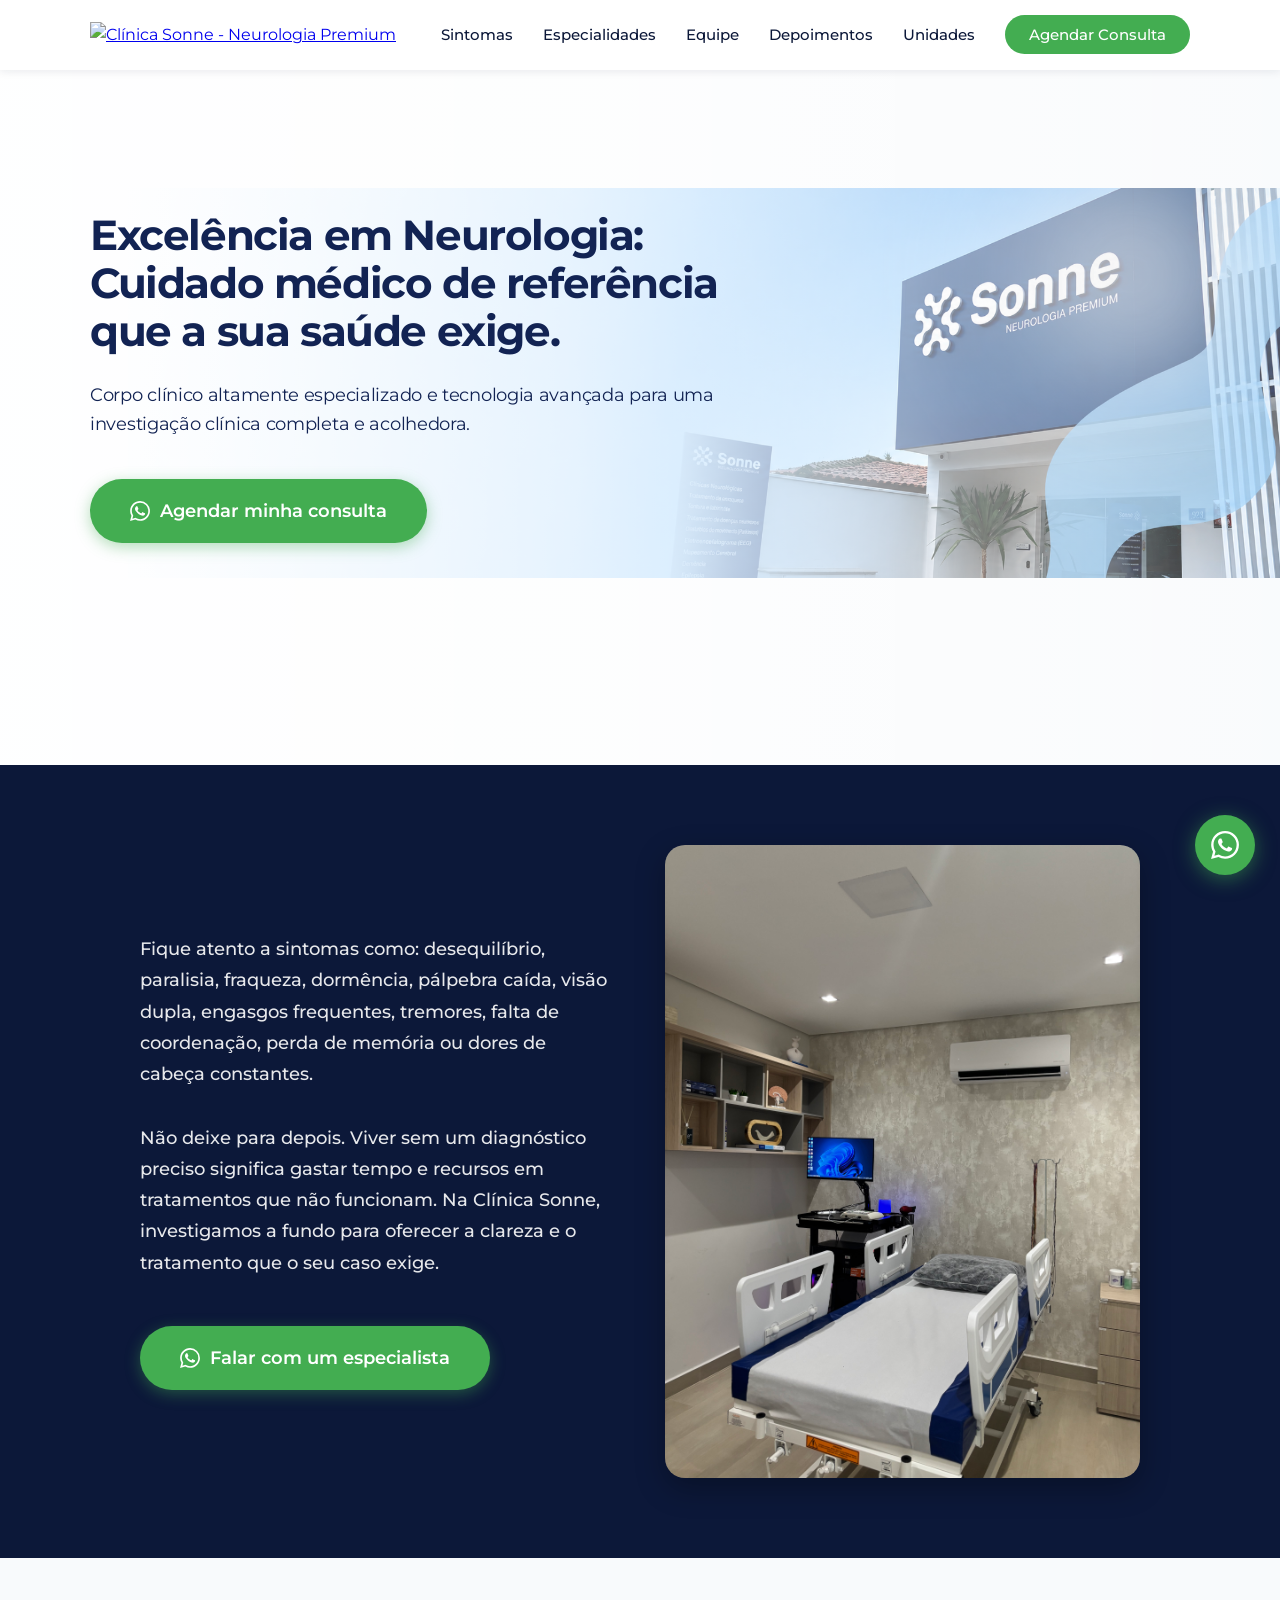
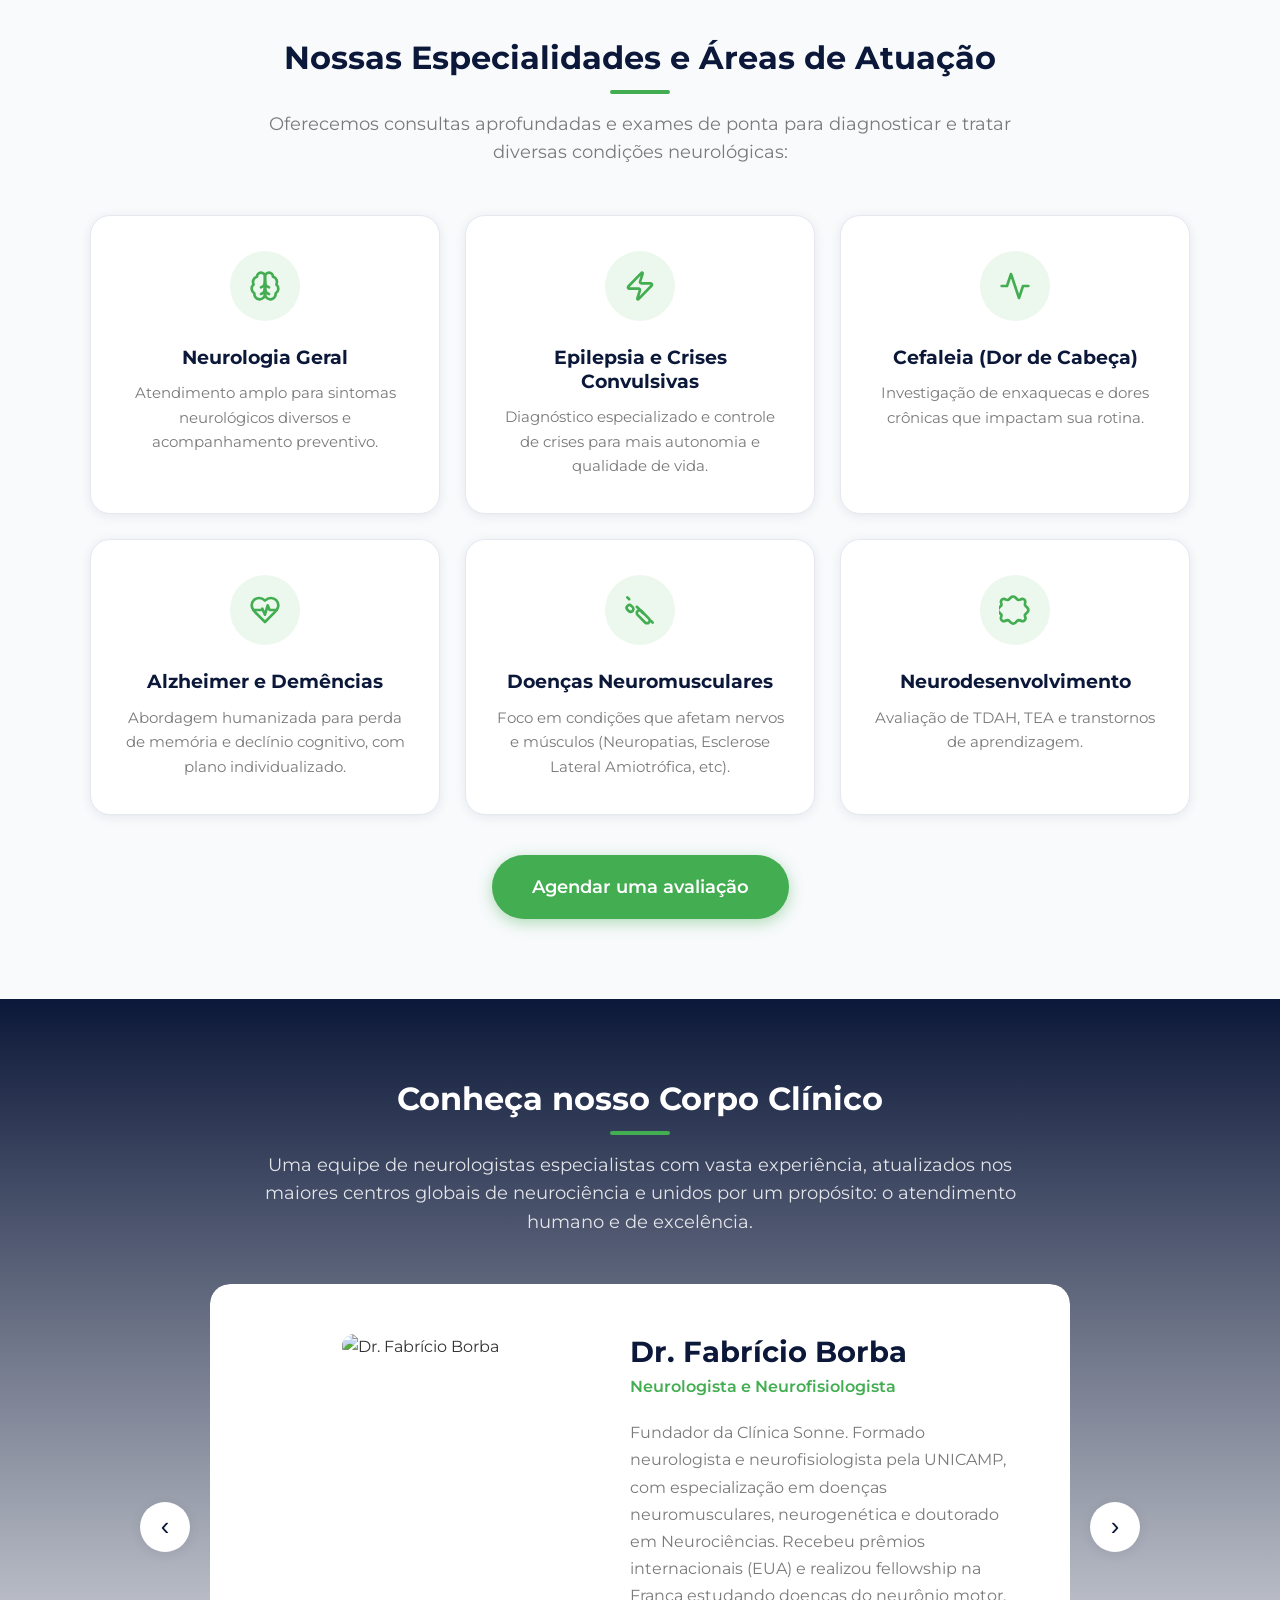
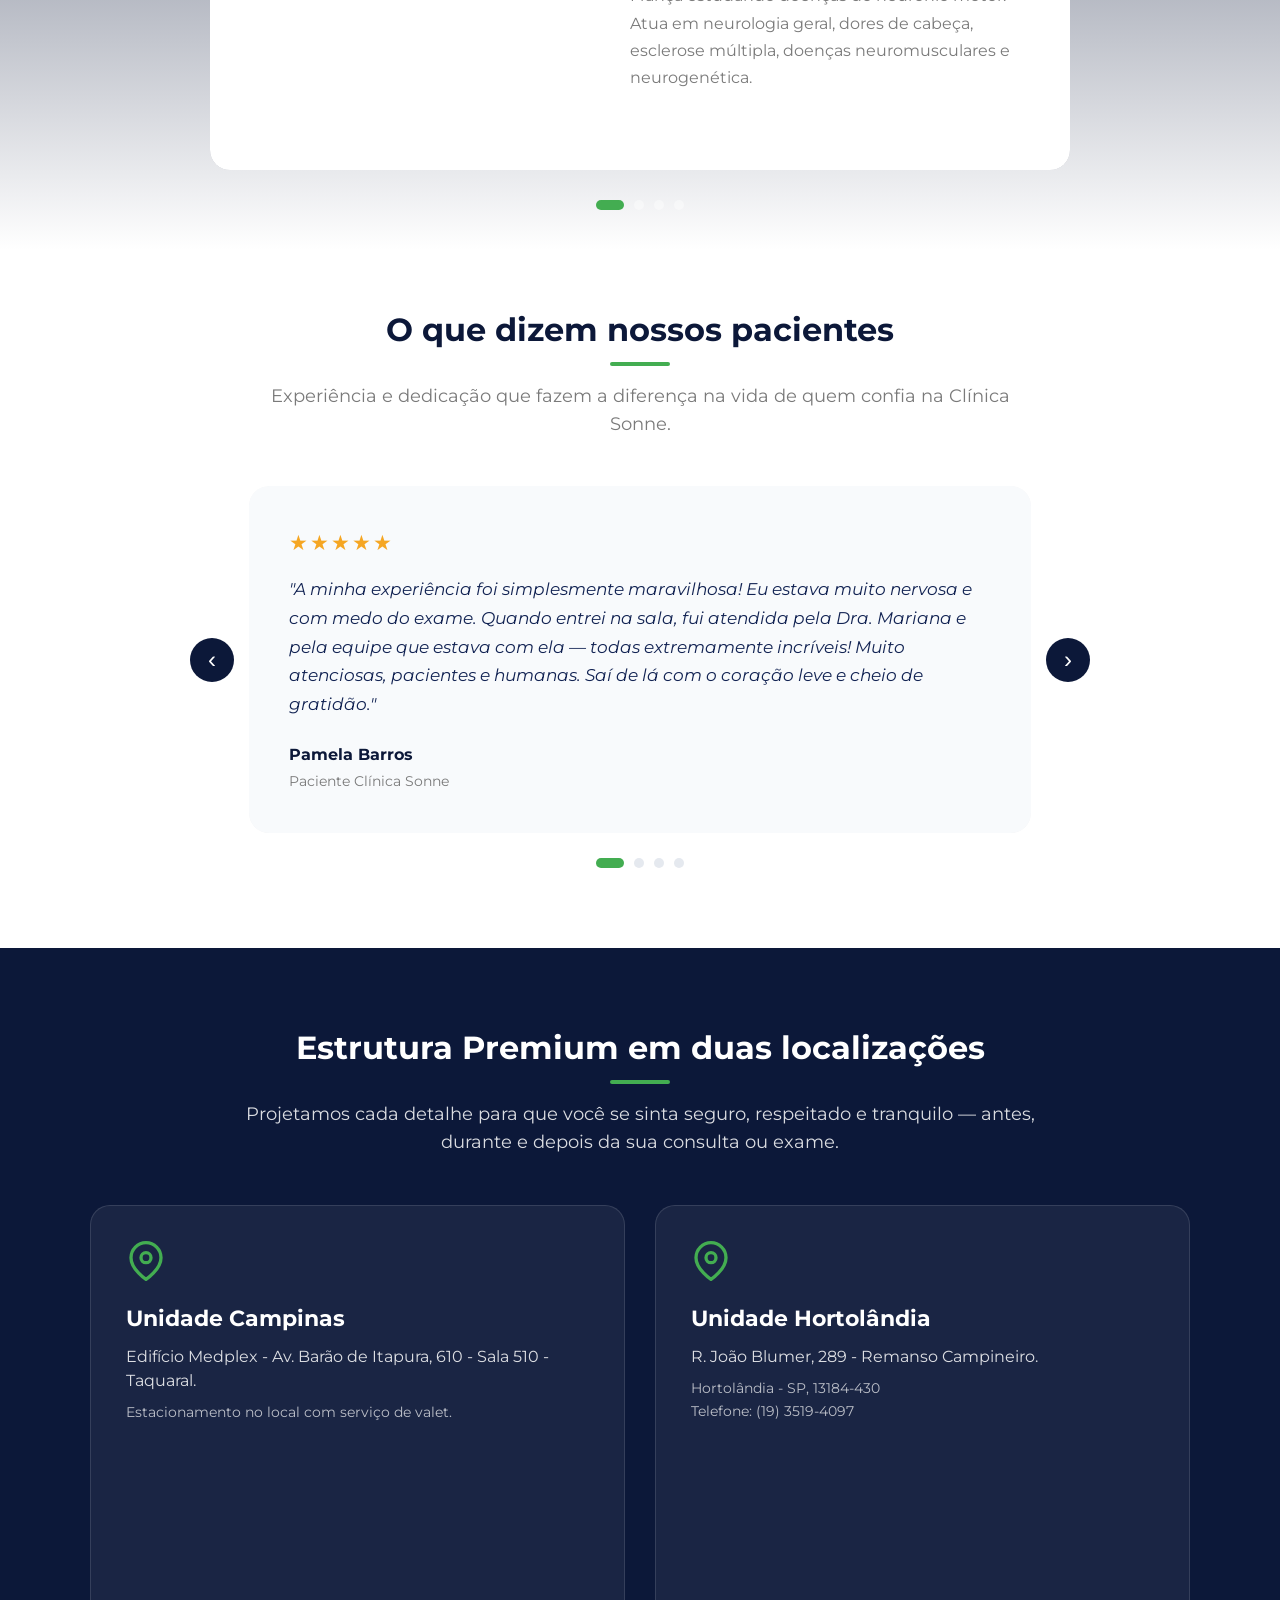
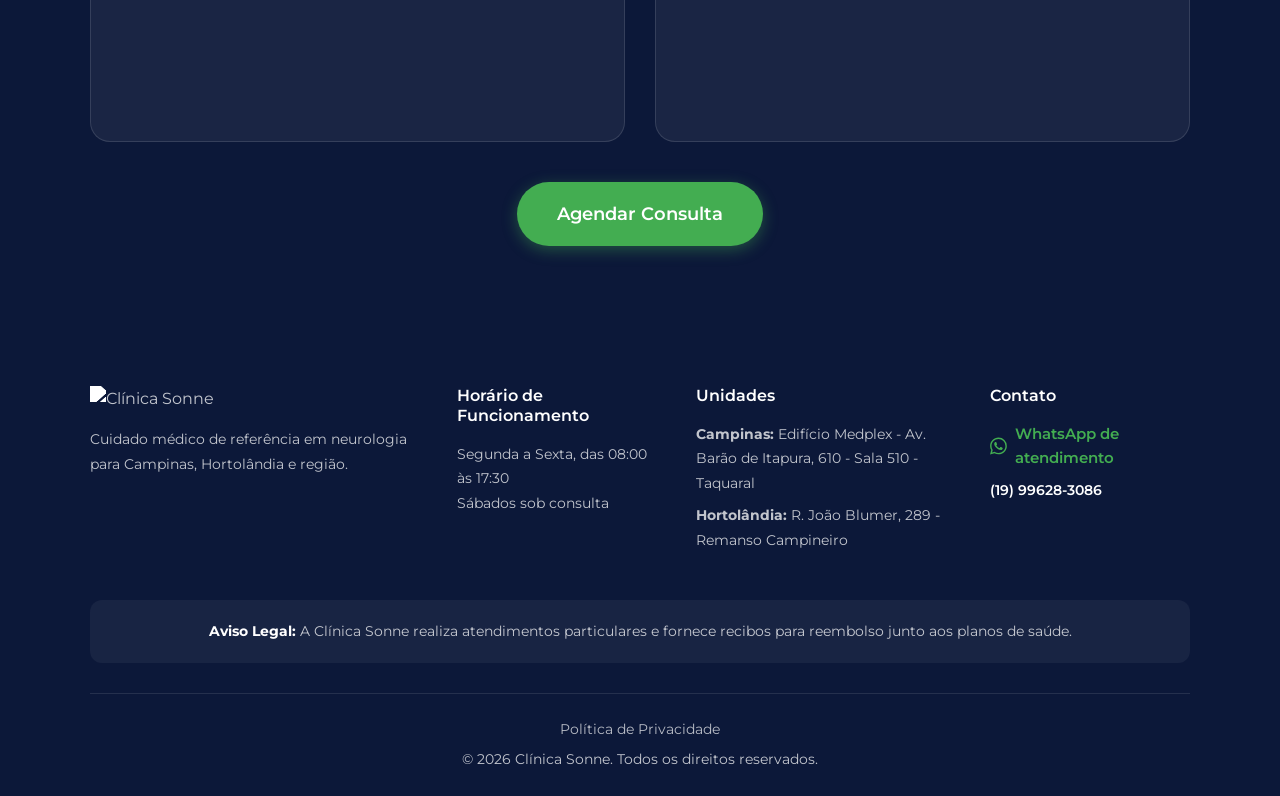
==== index.html @ ad72630e "Initial commit for Sonne Neurologia LP" ====
<!DOCTYPE html>
<html lang="pt-BR">
<head>
    <meta charset="UTF-8">
    <meta name="viewport" content="width=device-width, initial-scale=1.0">
    <title>Clínica Sonne - Neurologia Geral em Campinas e Hortolândia</title>
    <meta name="description" content="Clínica de Neurologia em Campinas e Hortolândia. Corpo clínico altamente especializado e tecnologia avançada para diagnóstico preciso e acolhedor.">
    <link rel="preconnect" href="https://fonts.googleapis.com">
    <link rel="preconnect" href="https://fonts.gstatic.com" crossorigin>
    <link href="https://fonts.googleapis.com/css2?family=Montserrat:wght@300;400;500;600;700;800&family=Roboto:wght@400;500;700&display=swap" rel="stylesheet">
    <link rel="stylesheet" href="styles.css">
</head>
<body>
    <header id="header">
        <div class="container header-container">
            <a href="#" class="logo">
                <img src="https://clinicasonne.com.br/wp-content/uploads/2024/04/affc961f-01-logo-principal-cor_10by03o0by03m000000028.png" alt="Clínica Sonne - Neurologia Premium">
            </a>
            <nav id="nav" aria-label="Navegação principal">
                <button id="btn-mobile" aria-label="Abrir menu" aria-expanded="false">
                    <span id="hamburger"></span>
                </button>
                <ul>
                    <li><a href="#sintomas">Sintomas</a></li>
                    <li><a href="#especialidades">Especialidades</a></li>
                    <li><a href="#equipe">Equipe</a></li>
                    <li><a href="#depoimentos">Depoimentos</a></li>
                    <li><a href="#unidades">Unidades</a></li>
                    <li><a href="https://wa.me/5519996283086?text=%5B%23GA%5D+Gostaria+de+agendar+uma+consulta" class="nav-cta" target="_blank">Agendar Consulta</a></li>
                </ul>
            </nav>
        </div>
    </header>

    <main>
        <!-- Hero Section -->
        <section id="hero" class="hero">
            <div class="hero-bg" style="background-image: url('Hero2.png');"></div>
            <div class="hero-overlay"></div>
            <div class="container hero-container">
                <div class="hero-content">
                    <h1>Excelência em Neurologia:<br>Cuidado médico de referência que a sua saúde exige.</h1>
                    <h2>Corpo clínico altamente especializado e tecnologia avançada para uma investigação clínica completa e acolhedora.</h2>
                    <a href="https://wa.me/5519996283086?text=%5B%23GA%5D+Gostaria+de+agendar+uma+consulta" class="btn btn-primary btn-lg" id="primeirobotao" target="_blank">
                        <svg xmlns="http://www.w3.org/2000/svg" width="20" height="20" viewBox="0 0 24 24" fill="currentColor"><path d="M17.472 14.382c-.297-.149-1.758-.867-2.03-.967-.273-.099-.471-.148-.67.15-.197.297-.767.966-.94 1.164-.173.199-.347.223-.644.075-.297-.15-1.255-.463-2.39-1.475-.883-.788-1.48-1.761-1.653-2.059-.173-.297-.018-.458.13-.606.134-.133.298-.347.446-.52.149-.174.198-.298.298-.497.099-.198.05-.371-.025-.52-.075-.149-.669-1.612-.916-2.207-.242-.579-.487-.5-.669-.51-.173-.008-.371-.01-.57-.01-.198 0-.52.074-.792.372-.272.297-1.04 1.016-1.04 2.479 0 1.462 1.065 2.875 1.213 3.074.149.198 2.096 3.2 5.077 4.487.709.306 1.262.489 1.694.625.712.227 1.36.195 1.871.118.571-.085 1.758-.719 2.006-1.413.248-.694.248-1.289.173-1.413-.074-.124-.272-.198-.57-.347m-5.421 7.403h-.004a9.87 9.87 0 01-5.031-1.378l-.361-.214-3.741.982.998-3.648-.235-.374a9.86 9.86 0 01-1.51-5.26c.001-5.45 4.436-9.884 9.888-9.884 2.64 0 5.122 1.03 6.988 2.898a9.825 9.825 0 012.893 6.994c-.003 5.45-4.437 9.884-9.885 9.884m8.413-18.297A11.815 11.815 0 0012.05 0C5.495 0 .16 5.335.157 11.892c0 2.096.547 4.142 1.588 5.945L.057 24l6.305-1.654a11.882 11.882 0 005.683 1.448h.005c6.554 0 11.89-5.335 11.893-11.893a11.821 11.821 0 00-3.48-8.413z"/></svg>
                        Agendar minha consulta
                    </a>
                </div>
            </div>
        </section>

        <!-- Dor do Paciente -->
        <section id="sintomas" class="section-dark section-sintomas">
            <div class="container">
                <div class="sintomas-wrapper">
                    <div class="sintomas-text-content">
                        <p class="sintomas-alert">Fique atento a sintomas como: desequilíbrio, paralisia, fraqueza, dormência, pálpebra caída, visão dupla, engasgos frequentes, tremores, falta de coordenação, perda de memória ou dores de cabeça constantes.</p>
                        <p class="sintomas-alert">Não deixe para depois. Viver sem um diagnóstico preciso significa gastar tempo e recursos em tratamentos que não funcionam. Na Clínica Sonne, investigamos a fundo para oferecer a clareza e o tratamento que o seu caso exige.</p>
                        <div class="sintomas-cta">
                            <a href="https://wa.me/5519996283086?text=%5B%23GA%5D+Gostaria+de+agendar+uma+consulta" class="btn btn-primary btn-lg" target="_blank">
                                <svg xmlns="http://www.w3.org/2000/svg" width="20" height="20" viewBox="0 0 24 24" fill="currentColor"><path d="M17.472 14.382c-.297-.149-1.758-.867-2.03-.967-.273-.099-.471-.148-.67.15-.197.297-.767.966-.94 1.164-.173.199-.347.223-.644.075-.297-.15-1.255-.463-2.39-1.475-.883-.788-1.48-1.761-1.653-2.059-.173-.297-.018-.458.13-.606.134-.133.298-.347.446-.52.149-.174.198-.298.298-.497.099-.198.05-.371-.025-.52-.075-.149-.669-1.612-.916-2.207-.242-.579-.487-.5-.669-.51-.173-.008-.371-.01-.57-.01-.198 0-.52.074-.792.372-.272.297-1.04 1.016-1.04 2.479 0 1.462 1.065 2.875 1.213 3.074.149.198 2.096 3.2 5.077 4.487.709.306 1.262.489 1.694.625.712.227 1.36.195 1.871.118.571-.085 1.758-.719 2.006-1.413.248-.694.248-1.289.173-1.413-.074-.124-.272-.198-.57-.347m-5.421 7.403h-.004a9.87 9.87 0 01-5.031-1.378l-.361-.214-3.741.982.998-3.648-.235-.374a9.86 9.86 0 01-1.51-5.26c.001-5.45 4.436-9.884 9.888-9.884 2.64 0 5.122 1.03 6.988 2.898a9.825 9.825 0 012.893 6.994c-.003 5.45-4.437 9.884-9.885 9.884m8.413-18.297A11.815 11.815 0 0012.05 0C5.495 0 .16 5.335.157 11.892c0 2.096.547 4.142 1.588 5.945L.057 24l6.305-1.654a11.882 11.882 0 005.683 1.448h.005c6.554 0 11.89-5.335 11.893-11.893a11.821 11.821 0 00-3.48-8.413z"/></svg>
                                Falar com um especialista
                            </a>
                        </div>
                    </div>
                    <div class="sintomas-image">
                        <img src="image00001.jpeg" alt="Médico Neurologista analisando exames do paciente">
                    </div>
                </div>
            </div>
        </section>

        <!-- Especialidades -->
        <section id="especialidades" class="section-light section-especialidades">
            <div class="container">
                <div class="section-header">
                    <h2 class="section-title">Nossas Especialidades e Áreas de Atuação</h2>
                    <p class="section-subtitle">Oferecemos consultas aprofundadas e exames de ponta para diagnosticar e tratar diversas condições neurológicas:</p>
                </div>
                <div class="especialidades-grid">
                    <article class="especialidade-card">
                        <div class="especialidade-icon">
                            <svg xmlns="http://www.w3.org/2000/svg" viewBox="0 0 24 24" fill="none" stroke="currentColor" stroke-width="2" stroke-linecap="round" stroke-linejoin="round"><path d="M12 5a3 3 0 1 0-5.997.125 4 4 0 0 0-2.526 5.77 4 4 0 0 0 .556 6.588A4 4 0 1 0 12 18Z"/><path d="M12 5a3 3 0 1 1 5.997.125 4 4 0 0 1 2.526 5.77 4 4 0 0 1-.556 6.588A4 4 0 1 1 12 18Z"/><path d="M15 13a4.5 4.5 0 0 1-3-4.5A4.5 4.5 0 0 1 9 13"/><path d="M15 18a4.5 4.5 0 0 1-3-4.5A4.5 4.5 0 0 1 9 18"/></svg>
                        </div>
                        <h3>Neurologia Geral</h3>
                        <p>Atendimento amplo para sintomas neurológicos diversos e acompanhamento preventivo.</p>
                    </article>
                    <article class="especialidade-card">
                        <div class="especialidade-icon">
                            <svg xmlns="http://www.w3.org/2000/svg" viewBox="0 0 24 24" fill="none" stroke="currentColor" stroke-width="2" stroke-linecap="round" stroke-linejoin="round"><path d="M4 14a1 1 0 0 1-.78-1.63l9.9-10.2a.5.5 0 0 1 .86.46l-1.92 6.02A1 1 0 0 0 13 10h7a1 1 0 0 1 .78 1.63l-9.9 10.2a.5.5 0 0 1-.86-.46l1.92-6.02A1 1 0 0 0 11 14z"/></svg>
                        </div>
                        <h3>Epilepsia e Crises Convulsivas</h3>
                        <p>Diagnóstico especializado e controle de crises para mais autonomia e qualidade de vida.</p>
                    </article>
                    <article class="especialidade-card">
                        <div class="especialidade-icon">
                            <svg xmlns="http://www.w3.org/2000/svg" viewBox="0 0 24 24" fill="none" stroke="currentColor" stroke-width="2" stroke-linecap="round" stroke-linejoin="round"><path d="M22 12h-4l-3 9L9 3l-3 9H2"/></svg>
                        </div>
                        <h3>Cefaleia (Dor de Cabeça)</h3>
                        <p>Investigação de enxaquecas e dores crônicas que impactam sua rotina.</p>
                    </article>
                    <article class="especialidade-card">
                        <div class="especialidade-icon">
                            <svg xmlns="http://www.w3.org/2000/svg" viewBox="0 0 24 24" fill="none" stroke="currentColor" stroke-width="2" stroke-linecap="round" stroke-linejoin="round"><path d="M19 14c1.49-1.46 3-3.21 3-5.5A5.5 5.5 0 0 0 16.5 3c-1.76 0-3 .5-4.5 2-1.5-1.5-2.74-2-4.5-2A5.5 5.5 0 0 0 2 8.5c0 2.3 1.5 4.05 3 5.5l7 7Z"/><path d="M3.22 12H9.5l.5-1 2 4.5 2-7 1.5 3.5h5.27"/></svg>
                        </div>
                        <h3>Alzheimer e Demências</h3>
                        <p>Abordagem humanizada para perda de memória e declínio cognitivo, com plano individualizado.</p>
                    </article>
                    <article class="especialidade-card">
                        <div class="especialidade-icon">
                            <svg xmlns="http://www.w3.org/2000/svg" viewBox="0 0 24 24" fill="none" stroke="currentColor" stroke-width="2" stroke-linecap="round" stroke-linejoin="round"><path d="M14.4 14.4 9.6 9.6"/><path d="M18.65 21.35a2 2 0 0 1-2.83 0l-5.66-5.66a2 2 0 0 1 0-2.83l.06-.06a2 2 0 0 1 2.83 0l5.66 5.66a2 2 0 0 1 0 2.83Z"/><path d="m21.5 21.5-1.4-1.4"/><path d="M3.9 3.9 2.5 2.5"/><path d="M6.404 12.768a2 2 0 0 1-2.829 0L2.61 11.803a2 2 0 0 1 0-2.828l.06-.06a2 2 0 0 1 2.828 0l.965.965a2 2 0 0 1 0 2.829Z"/></svg>
                        </div>
                        <h3>Doenças Neuromusculares</h3>
                        <p>Foco em condições que afetam nervos e músculos (Neuropatias, Esclerose Lateral Amiotrófica, etc).</p>
                    </article>
                    <article class="especialidade-card">
                        <div class="especialidade-icon">
                            <svg xmlns="http://www.w3.org/2000/svg" viewBox="0 0 24 24" fill="none" stroke="currentColor" stroke-width="2" stroke-linecap="round" stroke-linejoin="round"><path d="M19.439 7.85c-.049.322.059.648.289.878l1.568 1.568c.47.47.706 1.087.706 1.704s-.235 1.233-.706 1.704l-1.611 1.611a.98.98 0 0 0-.253.902l.361 1.533c.204.865-.148 1.775-.85 2.23-.746.53-1.774.53-2.52 0l-1.533-.361a.98.98 0 0 0-.902.253l-1.611 1.611c-.94.94-2.468.94-3.408 0L7.301 19.88a.98.98 0 0 0-.902-.253l-1.533.361c-.746.53-1.774.53-2.52 0-.702-.455-1.054-1.365-.85-2.23l.361-1.533a.98.98 0 0 0-.253-.902L.03 13.712c-.94-.94-.94-2.468 0-3.408l1.568-1.568c.23-.23.338-.556.289-.878l-.361-1.533c-.204-.865.148-1.775.85-2.23.746-.53 1.774-.53 2.52 0l1.533.361c.322.049.648-.059.878-.289l1.568-1.568c.94-.94 2.468-.94 3.408 0l1.568 1.568c.23.23.556.338.878.289l1.533-.361c.746-.53 1.774-.53 2.52 0 .702.455 1.054 1.365.85 2.23z"/></svg>
                        </div>
                        <h3>Neurodesenvolvimento</h3>
                        <p>Avaliação de TDAH, TEA e transtornos de aprendizagem.</p>
                    </article>
                </div>
                <div class="center-cta">
                    <a href="https://wa.me/5519996283086?text=%5B%23GA%5D+Gostaria+de+agendar+uma+consulta" class="btn btn-primary btn-lg" target="_blank">Agendar uma avaliação</a>
                </div>
            </div>
        </section>

        <!-- Equipe Clínica -->
        <section id="equipe" class="section-equipe">
            <div class="container">
                <div class="section-header">
                    <h2 class="section-title">Conheça nosso Corpo Clínico</h2>
                    <p class="section-subtitle">Uma equipe de neurologistas especialistas com vasta experiência, atualizados nos maiores centros globais de neurociência e unidos por um propósito: o atendimento humano e de excelência.</p>
                </div>
                <div class="equipe-carousel">
                    <button class="equipe-btn equipe-prev" aria-label="Especialista anterior">‹</button>
                    <div class="equipe-viewport">
                        <div class="equipe-track">
                            <div class="equipe-card">
                                <div class="equipe-avatar">
                                    <img src="https://clinicasonne.com.br/wp-content/uploads/2024/04/a74e05eb-pers_10000000e40jc000000028.png" alt="Dr. Fabrício Borba">
                                </div>
                                <div class="equipe-card-info">
                                    <h3>Dr. Fabrício Borba</h3>
                                    <p class="equipe-role">Neurologista e Neurofisiologista</p>
                                    <p class="equipe-bio">Fundador da Clínica Sonne. Formado neurologista e neurofisiologista pela UNICAMP, com especialização em doenças neuromusculares, neurogenética e doutorado em Neurociências. Recebeu prêmios internacionais (EUA) e realizou fellowship na França estudando doenças do neurônio motor. Atua em neurologia geral, dores de cabeça, esclerose múltipla, doenças neuromusculares e neurogenética.</p>
                                </div>
                            </div>
                            <div class="equipe-card">
                                <div class="equipe-avatar equipe-avatar-iniciais">
                                    <span>DR</span>
                                </div>
                                <div class="equipe-card-info">
                                    <h3>Dr. Ricardo</h3>
                                    <p class="equipe-role">Neurologista</p>
                                    <p class="equipe-bio">Médico e neurologista pela UNICAMP, onde realizou subespecialização em neurofisiologia clínica, eletroencefalograma e epilepsia. Atua na Clínica Sonne em neurologia geral, epilepsia, convulsões e eletroencefalograma.</p>
                                </div>
                            </div>
                            <div class="equipe-card">
                                <div class="equipe-avatar equipe-avatar-iniciais">
                                    <span>DI</span>
                                </div>
                                <div class="equipe-card-info">
                                    <h3>Dra. Isabelle</h3>
                                    <p class="equipe-role">Neurologista Infantil</p>
                                    <p class="equipe-bio">Médica e neurologista pela UNICAMP, onde realizou subespecialização em neurologia infantil. Atua na Clínica Sonne em neurologia infantil, incluindo distúrbios do desenvolvimento, transtorno do espectro autista, TDAH, epilepsia dentre outros.</p>
                                </div>
                            </div>
                            <div class="equipe-card">
                                <div class="equipe-avatar equipe-avatar-iniciais">
                                    <span>DM</span>
                                </div>
                                <div class="equipe-card-info">
                                    <h3>Dra. Mariana</h3>
                                    <p class="equipe-role">Neurologista</p>
                                    <p class="equipe-bio">Médica neurologista pela PUC, com especializações na USP e UNIFESP na área de neurologia cognitiva e transtornos do movimento. Atua em neurologia, Alzheimer, demências, TDAH dentre outros.</p>
                                </div>
                            </div>
                        </div>
                    </div>
                    <button class="equipe-btn equipe-next" aria-label="Próximo especialista">›</button>
                </div>
                <div class="equipe-dots"></div>
            </div>
        </section>

        <!-- Depoimentos -->
        <section id="depoimentos" class="section-depoimentos">
            <div class="container">
                <div class="section-header">
                    <h2 class="section-title">O que dizem nossos pacientes</h2>
                    <p class="section-subtitle">Experiência e dedicação que fazem a diferença na vida de quem confia na Clínica Sonne.</p>
                </div>
                <div class="depoimentos-carousel">
                    <button class="carousel-btn carousel-prev" aria-label="Depoimento anterior">‹</button>
                    <div class="carousel-viewport">
                        <div class="carousel-track">
                            <div class="depoimento-card">
                                <div class="depoimento-stars">★★★★★</div>
                                <p class="depoimento-texto">"A minha experiência foi simplesmente maravilhosa! Eu estava muito nervosa e com medo do exame. Quando entrei na sala, fui atendida pela Dra. Mariana e pela equipe que estava com ela — todas extremamente incríveis! Muito atenciosas, pacientes e humanas. Saí de lá com o coração leve e cheio de gratidão."</p>
                                <div class="depoimento-autor">
                                    <div>
                                        <strong>Pamela Barros</strong>
                                        <span>Paciente Clínica Sonne</span>
                                    </div>
                                </div>
                            </div>
                            <div class="depoimento-card">
                                <div class="depoimento-stars">★★★★★</div>
                                <p class="depoimento-texto">"O atendimento é impecável, inclusive no estacionamento! Mas não posso deixar de mencionar o profissionalismo do Dr. Fabrício, que durante toda realização do exame, foi me explicando detalhadamente tudo o que estava fazendo. Fui preparada para sentir dor, e, no entanto, não senti absolutamente nada! Super recomendo."</p>
                                <div class="depoimento-autor">
                                    <div>
                                        <strong>Camila Custódio</strong>
                                        <span>Paciente Clínica Sonne</span>
                                    </div>
                                </div>
                            </div>
                            <div class="depoimento-card">
                                <div class="depoimento-stars">★★★★★</div>
                                <p class="depoimento-texto">"Bem atenciosos, humanizado e o atendimento para agendamento diferenciado. Detalhe: Quem atende é pessoa física e não robô 🤖 - Isso faz toda a diferença!!"</p>
                                <div class="depoimento-autor">
                                    <div>
                                        <strong>Dê Suassuna</strong>
                                        <span>Paciente Clínica Sonne</span>
                                    </div>
                                </div>
                            </div>
                            <div class="depoimento-card">
                                <div class="depoimento-stars">★★★★★</div>
                                <p class="depoimento-texto">"A Clínica fica bem localizada, é rápido e de fácil acesso. Sobre a consulta, a Dra. Aline foi bastante atenciosa, soube didaticamente elucidar as possíveis causas da neuropatia. Obrigado pelo atendimento e serviço prestado."</p>
                                <div class="depoimento-autor">
                                    <div>
                                        <strong>Leonardo Mendonça</strong>
                                        <span>Paciente Clínica Sonne</span>
                                    </div>
                                </div>
                            </div>
                        </div>
                    </div>
                    <button class="carousel-btn carousel-next" aria-label="Próximo depoimento">›</button>
                </div>
                <div class="carousel-dots"></div>
            </div>
        </section>

        <!-- Infraestrutura e Unidades -->
        <section id="unidades" class="section-unidades">
            <div class="container">
                <div class="section-header light">
                    <h2 class="section-title">Estrutura Premium em duas localizações</h2>
                    <p class="section-subtitle">Projetamos cada detalhe para que você se sinta seguro, respeitado e tranquilo — antes, durante e depois da sua consulta ou exame.</p>
                </div>
                <div class="unidades-grid">
                    <div class="unidade-card">
                        <div class="unidade-icon">
                            <svg xmlns="http://www.w3.org/2000/svg" width="40" height="40" viewBox="0 0 24 24" fill="none" stroke="currentColor" stroke-width="2" stroke-linecap="round" stroke-linejoin="round"><path d="M21 10c0 7-9 13-9 13s-9-6-9-13a9 9 0 0 1 18 0z"></path><circle cx="12" cy="10" r="3"></circle></svg>
                        </div>
                        <h3>Unidade Campinas</h3>
                        <p class="unidade-endereco">Edifício Medplex - Av. Barão de Itapura, 610 - Sala 510 - Taquaral.</p>
                        <p class="unidade-info">Estacionamento no local com serviço de valet.</p>
                        <iframe src="https://maps.google.com/maps?q=Edif%C3%ADcio%20Medplex%20-%20Av.%20Bar%C3%A3o%20de%20Itapura%2C%20610%20-%20Sala%20510%20-%20Taquaral%2C%20Campinas%20-%20SP%2C%2013020-430&t=m&z=15&output=embed&iwloc=near" width="100%" height="250" style="border:0;border-radius:12px;" allowfullscreen="" loading="lazy" referrerpolicy="no-referrer-when-downgrade" title="Mapa da unidade Campinas"></iframe>
                    </div>
                    <div class="unidade-card">
                        <div class="unidade-icon">
                            <svg xmlns="http://www.w3.org/2000/svg" width="40" height="40" viewBox="0 0 24 24" fill="none" stroke="currentColor" stroke-width="2" stroke-linecap="round" stroke-linejoin="round"><path d="M21 10c0 7-9 13-9 13s-9-6-9-13a9 9 0 0 1 18 0z"></path><circle cx="12" cy="10" r="3"></circle></svg>
                        </div>
                        <h3>Unidade Hortolândia</h3>
                        <p class="unidade-endereco">R. João Blumer, 289 - Remanso Campineiro.</p>
                        <p class="unidade-info">Hortolândia - SP, 13184-430<br>Telefone: (19) 3519-4097</p>
                        <iframe src="https://maps.google.com/maps?q=R.%20Jo%C3%A3o%20Blumer%2C%20289%20-%20Remanso%20Campineiro%2C%20Hortol%C3%A2ndia%20-%20SP%2C%2013184-430&t=m&z=15&output=embed&iwloc=near" width="100%" height="250" style="border:0;border-radius:12px;" allowfullscreen="" loading="lazy" referrerpolicy="no-referrer-when-downgrade" title="Mapa da unidade Hortolândia"></iframe>
                    </div>
                </div>
                <div class="center-cta">
                    <a href="https://wa.me/5519996283086?text=%5B%23GA%5D+Gostaria+de+agendar+uma+consulta" class="btn btn-primary btn-lg" target="_blank">Agendar Consulta</a>
                </div>
            </div>
        </section>
    </main>

    <!-- Footer -->
    <footer id="footer">
        <div class="container">
            <div class="footer-grid">
                <div class="footer-col footer-brand">
                    <img src="https://clinicasonne.com.br/wp-content/uploads/2024/04/02a5caca-logo-sonne.png" alt="Clínica Sonne" class="footer-logo">
                    <p>Cuidado médico de referência em neurologia para Campinas, Hortolândia e região.</p>
                </div>
                <div class="footer-col">
                    <h4>Horário de Funcionamento</h4>
                    <p>Segunda a Sexta, das 08:00 às 17:30<br>Sábados sob consulta</p>
                </div>
                <div class="footer-col">
                    <h4>Unidades</h4>
                    <p><strong>Campinas:</strong> Edifício Medplex - Av. Barão de Itapura, 610 - Sala 510 - Taquaral</p>
                    <p><strong>Hortolândia:</strong> R. João Blumer, 289 - Remanso Campineiro</p>
                </div>
                <div class="footer-col">
                    <h4>Contato</h4>
                    <a href="https://wa.me/5519996283086?text=%5B%23GA%5D+Gostaria+de+agendar+uma+consulta" class="footer-whatsapp" target="_blank">
                        <svg xmlns="http://www.w3.org/2000/svg" width="20" height="20" viewBox="0 0 24 24" fill="currentColor"><path d="M17.472 14.382c-.297-.149-1.758-.867-2.03-.967-.273-.099-.471-.148-.67.15-.197.297-.767.966-.94 1.164-.173.199-.347.223-.644.075-.297-.15-1.255-.463-2.39-1.475-.883-.788-1.48-1.761-1.653-2.059-.173-.297-.018-.458.13-.606.134-.133.298-.347.446-.52.149-.174.198-.298.298-.497.099-.198.05-.371-.025-.52-.075-.149-.669-1.612-.916-2.207-.242-.579-.487-.5-.669-.51-.173-.008-.371-.01-.57-.01-.198 0-.52.074-.792.372-.272.297-1.04 1.016-1.04 2.479 0 1.462 1.065 2.875 1.213 3.074.149.198 2.096 3.2 5.077 4.487.709.306 1.262.489 1.694.625.712.227 1.36.195 1.871.118.571-.085 1.758-.719 2.006-1.413.248-.694.248-1.289.173-1.413-.074-.124-.272-.198-.57-.347m-5.421 7.403h-.004a9.87 9.87 0 01-5.031-1.378l-.361-.214-3.741.982.998-3.648-.235-.374a9.86 9.86 0 01-1.51-5.26c.001-5.45 4.436-9.884 9.888-9.884 2.64 0 5.122 1.03 6.988 2.898a9.825 9.825 0 012.893 6.994c-.003 5.45-4.437 9.884-9.885 9.884m8.413-18.297A11.815 11.815 0 0012.05 0C5.495 0 .16 5.335.157 11.892c0 2.096.547 4.142 1.588 5.945L.057 24l6.305-1.654a11.882 11.882 0 005.683 1.448h.005c6.554 0 11.89-5.335 11.893-11.893a11.821 11.821 0 00-3.48-8.413z"/></svg>
                        WhatsApp de atendimento
                    </a>
                    <p class="footer-phone">(19) 99628-3086</p>
                </div>
            </div>
            <div class="footer-legal">
                <p><strong>Aviso Legal:</strong> A Clínica Sonne realiza atendimentos particulares e fornece recibos para reembolso junto aos planos de saúde.</p>
            </div>
            <div class="footer-bottom">
                <a href="#" class="footer-link">Política de Privacidade</a>
                <p>&copy; 2026 Clínica Sonne. Todos os direitos reservados.</p>
            </div>
        </div>
    </footer>

    <a href="https://wa.me/5519996283086?text=%5B%23GA%5D+Gostaria+de+agendar+uma+consulta" class="whatsapp-float" target="_blank" aria-label="WhatsApp">
        <svg xmlns="http://www.w3.org/2000/svg" width="28" height="28" viewBox="0 0 24 24" fill="currentColor"><path d="M17.472 14.382c-.297-.149-1.758-.867-2.03-.967-.273-.099-.471-.148-.67.15-.197.297-.767.966-.94 1.164-.173.199-.347.223-.644.075-.297-.15-1.255-.463-2.39-1.475-.883-.788-1.48-1.761-1.653-2.059-.173-.297-.018-.458.13-.606.134-.133.298-.347.446-.52.149-.174.198-.298.298-.497.099-.198.05-.371-.025-.52-.075-.149-.669-1.612-.916-2.207-.242-.579-.487-.5-.669-.51-.173-.008-.371-.01-.57-.01-.198 0-.52.074-.792.372-.272.297-1.04 1.016-1.04 2.479 0 1.462 1.065 2.875 1.213 3.074.149.198 2.096 3.2 5.077 4.487.709.306 1.262.489 1.694.625.712.227 1.36.195 1.871.118.571-.085 1.758-.719 2.006-1.413.248-.694.248-1.289.173-1.413-.074-.124-.272-.198-.57-.347m-5.421 7.403h-.004a9.87 9.87 0 01-5.031-1.378l-.361-.214-3.741.982.998-3.648-.235-.374a9.86 9.86 0 01-1.51-5.26c.001-5.45 4.436-9.884 9.888-9.884 2.64 0 5.122 1.03 6.988 2.898a9.825 9.825 0 012.893 6.994c-.003 5.45-4.437 9.884-9.885 9.884m8.413-18.297A11.815 11.815 0 0012.05 0C5.495 0 .16 5.335.157 11.892c0 2.096.547 4.142 1.588 5.945L.057 24l6.305-1.654a11.882 11.882 0 005.683 1.448h.005c6.554 0 11.89-5.335 11.893-11.893a11.821 11.821 0 00-3.48-8.413z"/></svg>
    </a>

    <script src="script.js"></script>
</body>
</html>
---- styles.css ----
/* ===== Reset & Base ===== */
*,
*::before,
*::after {
    margin: 0;
    padding: 0;
    box-sizing: border-box;
}

:root {
    --navy: #0C1839;
    --navy-light: #122353;
    --green: #43AD51;
    --green-dark: #359142;
    --white: #ffffff;
    --gray: #7A7A7A;
    --gray-light: #f8fafc;
    --gray-border: #e5e9ef;
    --text: #333333;
    --shadow-sm: 0 2px 12px rgba(12, 24, 57, 0.08);
    --shadow-md: 0 8px 30px rgba(12, 24, 57, 0.12);
    --shadow-lg: 0 16px 50px rgba(12, 24, 57, 0.18);
    --transition: all 0.3s ease;
    --radius: 12px;
    --radius-lg: 20px;
    --max-width: 1140px;
}

html {
    scroll-behavior: smooth;
    scroll-padding-top: 80px;
}

body {
    font-family: 'Montserrat', sans-serif;
    font-size: 16px;
    line-height: 1.6;
    color: var(--text);
    overflow-x: hidden;
    background: var(--white);
}

img {
    max-width: 100%;
    height: auto;
    display: block;
}

.container {
    max-width: var(--max-width);
    margin: 0 auto;
    padding: 0 20px;
}

/* ===== Typography ===== */
h1, h2, h3, h4 {
    font-weight: 700;
    line-height: 1.25;
}

.section-header {
    text-align: center;
    max-width: 800px;
    margin: 0 auto 3rem;
}

.section-header.light {
    color: var(--white);
}

.section-header.light .section-title {
    color: var(--white);
}

.section-header.light .section-title::after {
    background: var(--green);
}

.section-header.light .section-subtitle {
    color: rgba(255, 255, 255, 0.85);
}

.section-title {
    font-size: 2rem;
    margin-bottom: 1rem;
    color: var(--navy);
    position: relative;
    padding-bottom: 1rem;
}

.section-title::after {
    content: '';
    position: absolute;
    bottom: 0;
    left: 50%;
    transform: translateX(-50%);
    width: 60px;
    height: 4px;
    background: var(--green);
    border-radius: 2px;
}

.section-subtitle {
    font-size: 1.1rem;
    color: var(--gray);
    font-weight: 400;
    line-height: 1.6;
}

.center-cta {
    text-align: center;
    margin-top: 2.5rem;
}

/* ===== Buttons ===== */
.btn {
    display: inline-flex;
    align-items: center;
    justify-content: center;
    gap: 10px;
    padding: 14px 32px;
    border-radius: 32px;
    font-family: 'Montserrat', sans-serif;
    font-weight: 600;
    font-size: 1rem;
    text-decoration: none;
    cursor: pointer;
    border: none;
    transition: var(--transition);
    white-space: nowrap;
}

.btn svg {
    flex-shrink: 0;
}

.btn-primary {
    background: var(--green);
    color: var(--white);
    box-shadow: 0 4px 15px rgba(67, 173, 81, 0.4);
}

.btn-primary:hover {
    background: var(--green-dark);
    transform: translateY(-2px);
    box-shadow: 0 6px 25px rgba(67, 173, 81, 0.5);
}

.btn-lg {
    padding: 18px 40px;
    font-size: 1.1rem;
}

#primeirobotao {
    animation: pulse 2s infinite;
}

@keyframes pulse {
    0%, 100% {
        box-shadow: 0 4px 15px rgba(67, 173, 81, 0.4);
    }
    50% {
        box-shadow: 0 4px 30px rgba(67, 173, 81, 0.7);
    }
}

/* ===== Header ===== */
#header {
    position: fixed;
    top: 0;
    left: 0;
    width: 100%;
    background: rgba(255, 255, 255, 0.98);
    backdrop-filter: blur(10px);
    z-index: 1000;
    transition: var(--transition);
    box-shadow: 0 2px 8px rgba(12, 24, 57, 0.08);
}

.header-container {
    display: flex;
    align-items: center;
    justify-content: space-between;
    height: 70px;
}

.logo img {
    max-height: 42px;
    width: auto;
}

#nav {
    display: flex;
    align-items: center;
}

#nav ul {
    display: flex;
    list-style: none;
    gap: 30px;
    align-items: center;
}

#nav ul li a {
    text-decoration: none;
    color: var(--navy);
    font-weight: 500;
    font-size: 0.95rem;
    transition: var(--transition);
    position: relative;
}

#nav ul li a:not(.nav-cta)::after {
    content: '';
    position: absolute;
    bottom: -4px;
    left: 0;
    width: 0;
    height: 2px;
    background: var(--green);
    transition: var(--transition);
}

#nav ul li a:not(.nav-cta):hover {
    color: var(--green);
}

#nav ul li a:not(.nav-cta):hover::after {
    width: 100%;
}

.nav-cta {
    background: var(--green);
    color: var(--white) !important;
    padding: 10px 24px;
    border-radius: 32px;
    font-weight: 600;
    transition: var(--transition);
}

.nav-cta:hover {
    background: var(--green-dark);
    transform: translateY(-1px);
}

/* Mobile Menu */
#btn-mobile {
    display: none;
    background: none;
    border: none;
    cursor: pointer;
    width: 40px;
    height: 40px;
    position: relative;
    z-index: 1001;
}

#hamburger {
    display: block;
    width: 26px;
    height: 3px;
    background: var(--navy);
    border-radius: 2px;
    position: absolute;
    top: 50%;
    left: 50%;
    transform: translate(-50%, -50%);
    transition: var(--transition);
}

#hamburger::before,
#hamburger::after {
    content: '';
    position: absolute;
    width: 26px;
    height: 3px;
    background: var(--navy);
    border-radius: 2px;
    transition: var(--transition);
}

#hamburger::before {
    top: -9px;
}

#hamburger::after {
    top: 9px;
}

#nav.active #hamburger {
    background: transparent;
}

#nav.active #hamburger::before {
    top: 0;
    transform: rotate(45deg);
}

#nav.active #hamburger::after {
    top: 0;
    transform: rotate(-45deg);
}

/* ===== Hero ===== */
#hero {
    position: relative;
    min-height: 85vh;
    display: flex;
    align-items: center;
    padding-top: 70px;
    overflow: hidden;
    background-color: var(--gray-light);
}

.hero-bg {
    position: absolute;
    top: 0;
    left: 0;
    width: 100%;
    height: 100%;
    background-size: 90% auto;
    background-position: right center;
    background-repeat: no-repeat;
    z-index: 0;
}

.hero-overlay {
    position: absolute;
    top: 0;
    left: 0;
    width: 100%;
    height: 100%;
    background: linear-gradient(90deg, rgba(255, 255, 255, 0.92) 0%, rgba(255, 255, 255, 0.75) 45%, rgba(255, 255, 255, 0.2) 100%);
    z-index: 1;
}

.hero-container {
    position: relative;
    z-index: 2;
    width: 100%;
}

.hero-content {
    max-width: 650px;
    padding: 60px 0;
}

.hero-content h1 {
    font-size: 2.6rem;
    color: var(--navy-light);
    margin-bottom: 1.5rem;
    font-weight: 700;
    line-height: 1.15;
    letter-spacing: -1.4px;
}

.hero-content h2 {
    font-size: 1.15rem;
    color: var(--navy-light);
    margin-bottom: 2.5rem;
    font-weight: 400;
    line-height: 1.6;
    letter-spacing: -0.3px;
}

/* ===== Sintomas Section ===== */
/* ===== Global Sections ===== */
section {
    padding: 80px 0;
}

.section-sintomas {
    background: var(--navy);
    color: var(--white);
}

.sintomas-wrapper {
    max-width: 1000px;
    margin: 0 auto;
    display: grid;
    grid-template-columns: 1fr 1fr;
    gap: 50px;
    align-items: center;
}

.sintomas-text-content {
    display: flex;
    flex-direction: column;
    justify-content: center;
}

.sintomas-title {
    font-size: 2rem;
    color: var(--white);
    margin-bottom: 1.5rem;
    line-height: 1.25;
}

.sintomas-title::after {
    content: '';
    display: block;
    width: 60px;
    height: 4px;
    background: var(--green);
    border-radius: 2px;
    margin-top: 1.2rem;
}

.sintomas-alert {
    font-size: 1.15rem;
    font-weight: 500;
    color: rgba(255, 255, 255, 0.9);
    margin-bottom: 2rem;
    line-height: 1.7;
}

.sintomas-image {
    position: relative;
    border-radius: var(--radius-lg);
    overflow: hidden;
    box-shadow: 0 10px 30px rgba(0,0,0,0.3);
}

.sintomas-image img {
    width: 100%;
    height: auto;
    display: block;
    object-fit: cover;
    transition: var(--transition);
}

.sintomas-image:hover img {
    transform: scale(1.05);
}

.sintomas-cta {
    margin-top: 1rem;
}

/* ===== Especialidades Section ===== */
.section-especialidades {
    background: var(--gray-light);
}

.especialidades-grid {
    display: grid;
    grid-template-columns: repeat(auto-fit, minmax(300px, 1fr));
    gap: 25px;
}

.especialidade-card {
    background: var(--white);
    padding: 35px 30px;
    border-radius: var(--radius-lg);
    box-shadow: var(--shadow-sm);
    transition: var(--transition);
    text-align: center;
    border: 1px solid var(--gray-border);
}

.especialidade-card:hover {
    transform: translateY(-8px);
    box-shadow: var(--shadow-md);
    border-color: var(--green);
}

.especialidade-icon {
    display: flex;
    align-items: center;
    justify-content: center;
    width: 70px;
    height: 70px;
    margin: 0 auto 1.5rem;
    background: rgba(67, 173, 81, 0.1);
    border-radius: 50%;
    color: var(--green);
    transition: var(--transition);
}

.especialidade-card:hover .especialidade-icon {
    background: var(--green);
    color: var(--white);
}

.especialidade-icon svg {
    width: 32px;
    height: 32px;
}

.especialidade-card h3 {
    font-size: 1.2rem;
    color: var(--navy);
    margin-bottom: 0.8rem;
}

.especialidade-card p {
    color: var(--gray);
    font-size: 0.95rem;
    line-height: 1.6;
}

/* ===== Equipe Section ===== */
.section-equipe {
    background: linear-gradient(180deg, var(--navy) 0%, var(--white) 100%);
    color: var(--white);
    padding-bottom: 40px;
}

.section-equipe .section-title {
    color: var(--white);
}

.section-equipe .section-title::after {
    background: var(--green);
}

.section-equipe .section-subtitle {
    color: rgba(255, 255, 255, 0.85);
}

.equipe-carousel {
    display: flex;
    align-items: center;
    gap: 20px;
    max-width: 1000px;
    margin: 0 auto;
}

.equipe-viewport {
    overflow: hidden;
    flex: 1;
    border-radius: var(--radius-lg);
}

.equipe-track {
    display: flex;
    transition: transform 0.5s ease;
}

.equipe-card {
    min-width: 100%;
    display: grid;
    grid-template-columns: 320px 1fr;
    gap: 50px;
    align-items: start;
    background: var(--white);
    border-radius: var(--radius-lg);
    padding: 50px;
    box-shadow: var(--shadow-lg);
    color: var(--text);
}

.equipe-avatar {
    display: flex;
    justify-content: center;
    align-items: flex-start;
}

.equipe-avatar img {
    max-width: 100%;
    max-height: 380px;
    object-fit: contain;
    border-radius: var(--radius);
}

.equipe-avatar-iniciais {
    width: 280px;
    height: 320px;
    border-radius: var(--radius);
    background: linear-gradient(135deg, var(--navy) 0%, var(--navy-light) 100%);
    color: var(--white);
    display: flex;
    align-items: center;
    justify-content: center;
    font-size: 4rem;
    font-weight: 700;
    letter-spacing: 4px;
}

.equipe-card-info h3 {
    font-size: 1.8rem;
    color: var(--navy);
    margin-bottom: 0.3rem;
}

.equipe-role {
    color: var(--green);
    font-weight: 600;
    font-size: 1rem;
    margin-bottom: 1.2rem;
}

.equipe-bio {
    color: var(--gray);
    font-size: 1rem;
    line-height: 1.7;
    margin-bottom: 1.8rem;
}

.equipe-btn {
    width: 50px;
    height: 50px;
    border-radius: 50%;
    border: none;
    background: var(--white);
    color: var(--navy);
    font-size: 1.6rem;
    cursor: pointer;
    transition: var(--transition);
    display: flex;
    align-items: center;
    justify-content: center;
    flex-shrink: 0;
    box-shadow: var(--shadow-sm);
}

.equipe-btn:hover {
    background: var(--green);
    color: var(--white);
}

.equipe-dots {
    display: flex;
    justify-content: center;
    gap: 10px;
    margin-top: 30px;
}

.equipe-dot {
    width: 10px;
    height: 10px;
    border-radius: 50%;
    border: none;
    background: rgba(255, 255, 255, 0.4);
    cursor: pointer;
    transition: var(--transition);
}

.equipe-dot.active {
    background: var(--green);
    width: 28px;
    border-radius: 5px;
}

/* ===== Depoimentos Section ===== */
.section-depoimentos {
    background: var(--white);
    padding-top: 60px;
}

.depoimentos-carousel {
    display: flex;
    align-items: center;
    gap: 15px;
    max-width: 900px;
    margin: 0 auto;
}

.carousel-viewport {
    overflow: hidden;
    flex: 1;
    border-radius: var(--radius-lg);
}

.carousel-track {
    display: flex;
    transition: transform 0.5s ease;
}

.depoimento-card {
    min-width: 100%;
    background: var(--gray-light);
    padding: 40px;
    border-radius: var(--radius-lg);
    box-shadow: var(--shadow-sm);
}

.depoimento-stars {
    color: #f5a623;
    font-size: 1.3rem;
    margin-bottom: 1rem;
    letter-spacing: 2px;
}

.depoimento-texto {
    color: var(--navy-light);
    font-size: 1.05rem;
    line-height: 1.7;
    margin-bottom: 1.5rem;
    font-style: italic;
}

.depoimento-autor {
    display: block;
    margin-top: 1rem;
}

.depoimento-autor strong {
    display: block;
    color: var(--navy);
    font-size: 1rem;
}

.depoimento-autor span {
    font-size: 0.85rem;
    color: var(--gray);
}

.carousel-btn {
    width: 44px;
    height: 44px;
    border-radius: 50%;
    border: none;
    background: var(--navy);
    color: var(--white);
    font-size: 1.5rem;
    cursor: pointer;
    transition: var(--transition);
    display: flex;
    align-items: center;
    justify-content: center;
    flex-shrink: 0;
}

.carousel-btn:hover {
    background: var(--green);
}

.carousel-dots {
    display: flex;
    justify-content: center;
    gap: 10px;
    margin-top: 25px;
}

.carousel-dot {
    width: 10px;
    height: 10px;
    border-radius: 50%;
    border: none;
    background: var(--gray-border);
    cursor: pointer;
    transition: var(--transition);
}

.carousel-dot.active {
    background: var(--green);
    width: 28px;
    border-radius: 5px;
}

/* ===== Unidades Section ===== */
.section-unidades {
    background: var(--navy);
    color: var(--white);
}

.unidades-grid {
    display: grid;
    grid-template-columns: repeat(auto-fit, minmax(320px, 1fr));
    gap: 30px;
    margin-bottom: 2rem;
}

.unidade-card {
    background: rgba(255, 255, 255, 0.06);
    border: 1px solid rgba(255, 255, 255, 0.12);
    border-radius: var(--radius-lg);
    padding: 35px;
    transition: var(--transition);
}

.unidade-card:hover {
    background: rgba(255, 255, 255, 0.1);
}

.unidade-icon {
    color: var(--green);
    margin-bottom: 1rem;
}

.unidade-card h3 {
    font-size: 1.4rem;
    margin-bottom: 0.8rem;
    color: var(--white);
}

.unidade-endereco {
    color: rgba(255, 255, 255, 0.85);
    margin-bottom: 0.5rem;
    line-height: 1.5;
}

.unidade-info {
    color: rgba(255, 255, 255, 0.7);
    font-size: 0.9rem;
    margin-bottom: 1.5rem;
}

.unidade-mapa-placeholder {
    width: 100%;
    height: 250px;
    background: rgba(255, 255, 255, 0.08);
    border-radius: 12px;
    display: flex;
    align-items: center;
    justify-content: center;
    color: rgba(255, 255, 255, 0.6);
    font-size: 0.95rem;
}

/* ===== Footer ===== */
#footer {
    background: var(--navy);
    color: rgba(255, 255, 255, 0.75);
    padding: 60px 0 25px;
}

.footer-grid {
    display: grid;
    grid-template-columns: 1.8fr 1.1fr 1.4fr 1.1fr;
    gap: 40px;
    margin-bottom: 40px;
}

.footer-col h4 {
    color: var(--white);
    font-size: 1rem;
    margin-bottom: 1rem;
    font-weight: 600;
}

.footer-col p {
    font-size: 0.9rem;
    line-height: 1.7;
    margin-bottom: 0.5rem;
}

.footer-logo {
    max-height: 50px;
    width: auto;
    margin-bottom: 1rem;
    filter: brightness(0) invert(1);
}

.footer-whatsapp {
    display: inline-flex;
    align-items: center;
    gap: 8px;
    color: var(--green);
    text-decoration: none;
    font-weight: 600;
    font-size: 0.95rem;
    transition: var(--transition);
}

.footer-whatsapp:hover {
    color: #5ccc6b;
}

.footer-phone {
    margin-top: 0.5rem;
    font-weight: 600;
    color: var(--white);
}

.footer-legal {
    background: rgba(255, 255, 255, 0.05);
    border-radius: var(--radius);
    padding: 20px;
    margin-bottom: 30px;
    text-align: center;
    font-size: 0.9rem;
    line-height: 1.6;
}

.footer-legal strong {
    color: var(--white);
}

.footer-bottom {
    text-align: center;
    padding-top: 25px;
    border-top: 1px solid rgba(255, 255, 255, 0.1);
    font-size: 0.85rem;
}

.footer-link {
    color: rgba(255, 255, 255, 0.7);
    text-decoration: none;
    display: inline-block;
    margin-bottom: 0.5rem;
    transition: var(--transition);
}

.footer-link:hover {
    color: var(--green);
}

/* ===== Floating WhatsApp ===== */
.whatsapp-float {
    position: fixed;
    bottom: 25px;
    right: 25px;
    width: 60px;
    height: 60px;
    background: var(--green);
    color: var(--white);
    border-radius: 50%;
    display: flex;
    align-items: center;
    justify-content: center;
    z-index: 999;
    box-shadow: 0 4px 20px rgba(67, 173, 81, 0.5);
    transition: var(--transition);
    animation: floatPulse 2s infinite;
}

.whatsapp-float:hover {
    transform: scale(1.1);
    background: var(--green-dark);
}

@keyframes floatPulse {
    0%, 100% {
        box-shadow: 0 4px 20px rgba(67, 173, 81, 0.4);
    }
    50% {
        box-shadow: 0 4px 30px rgba(67, 173, 81, 0.7);
    }
}

/* ===== Animations on Scroll ===== */
.fade-in {
    opacity: 0;
    transform: translateY(30px);
    transition: opacity 0.6s ease, transform 0.6s ease;
}

.fade-in.visible {
    opacity: 1;
    transform: translateY(0);
}

/* ===== Responsive ===== */
@media (max-width: 1024px) {
    .equipe-card {
        grid-template-columns: 1fr;
        gap: 30px;
        padding: 35px;
        text-align: center;
    }

    .equipe-avatar img {
        max-height: 300px;
        margin: 0 auto;
    }

    .equipe-avatar-iniciais {
        width: 220px;
        height: 260px;
        margin: 0 auto;
        font-size: 3.5rem;
    }
}

@media (max-width: 768px) {
    .hero-bg {
        background-size: cover;
        background-position: 80% center;
    }
    #btn-mobile {
        display: block;
    }

    #nav ul {
        display: flex;
        flex-direction: column;
        position: absolute;
        top: 70px;
        right: 0;
        width: 100%;
        background: var(--white);
        padding: 20px;
        gap: 15px;
        box-shadow: var(--shadow-md);
        transform: translateY(-150%);
        transition: var(--transition);
        opacity: 0;
        pointer-events: none;
    }

    #nav.active ul {
        transform: translateY(0);
        opacity: 1;
        pointer-events: all;
    }

    #nav ul li {
        width: 100%;
        text-align: center;
    }

    .nav-cta {
        display: inline-block;
        margin: 0 auto;
    }

    .hero-content h1 {
        font-size: 2rem;
    }

    .hero-content h2 {
        font-size: 1rem;
    }

    .btn-lg {
        padding: 15px 28px;
        font-size: 1rem;
    }

    section {
        padding: 60px 0;
    }

    .section-title {
        font-size: 1.6rem;
    }

    .sintomas-title {
        font-size: 1.6rem;
    }

    .sintomas-wrapper {
        grid-template-columns: 1fr;
        gap: 30px;
        text-align: center;
    }

    .sintomas-title::after {
        margin: 1.2rem auto 0;
    }

    .sintomas-image {
        order: -1;
        margin-bottom: 1rem;
    }

    .equipe-card {
        padding: 25px;
    }

    .equipe-btn {
        width: 40px;
        height: 40px;
        font-size: 1.3rem;
    }

    .equipe-avatar img {
        max-height: 240px;
    }

    .equipe-avatar-iniciais {
        width: 180px;
        height: 220px;
        font-size: 3rem;
    }

    .depoimento-card {
        padding: 25px;
    }

    .depoimento-texto {
        font-size: 0.95rem;
    }

    .footer-grid {
        grid-template-columns: 1fr;
        gap: 30px;
        text-align: center;
    }

    .footer-whatsapp {
        justify-content: center;
    }

    .whatsapp-float {
        width: 52px;
        height: 52px;
        bottom: 15px;
        right: 15px;
    }

    .whatsapp-float svg {
        width: 26px;
        height: 26px;
    }
}

@media (max-width: 480px) {
    .hero-content h1 {
        font-size: 1.7rem;
    }

    .hero-content h2 {
        font-size: 0.95rem;
    }

    .sintomas-wrapper {
        grid-template-columns: 1fr;
    }

    .especialidades-grid {
        grid-template-columns: 1fr;
    }

    .equipe-card {
        padding: 20px;
    }

    .equipe-avatar img {
        max-height: 200px;
    }

    .equipe-avatar-iniciais {
        width: 140px;
        height: 170px;
        font-size: 2.5rem;
    }

    .equipe-carousel {
        gap: 8px;
    }

    .equipe-btn {
        width: 34px;
        height: 34px;
        font-size: 1.1rem;
    }

    .depoimento-card {
        padding: 20px;
    }

    .depoimentos-carousel {
        gap: 8px;
    }

    .carousel-btn {
        width: 36px;
        height: 36px;
        font-size: 1.2rem;
    }
}
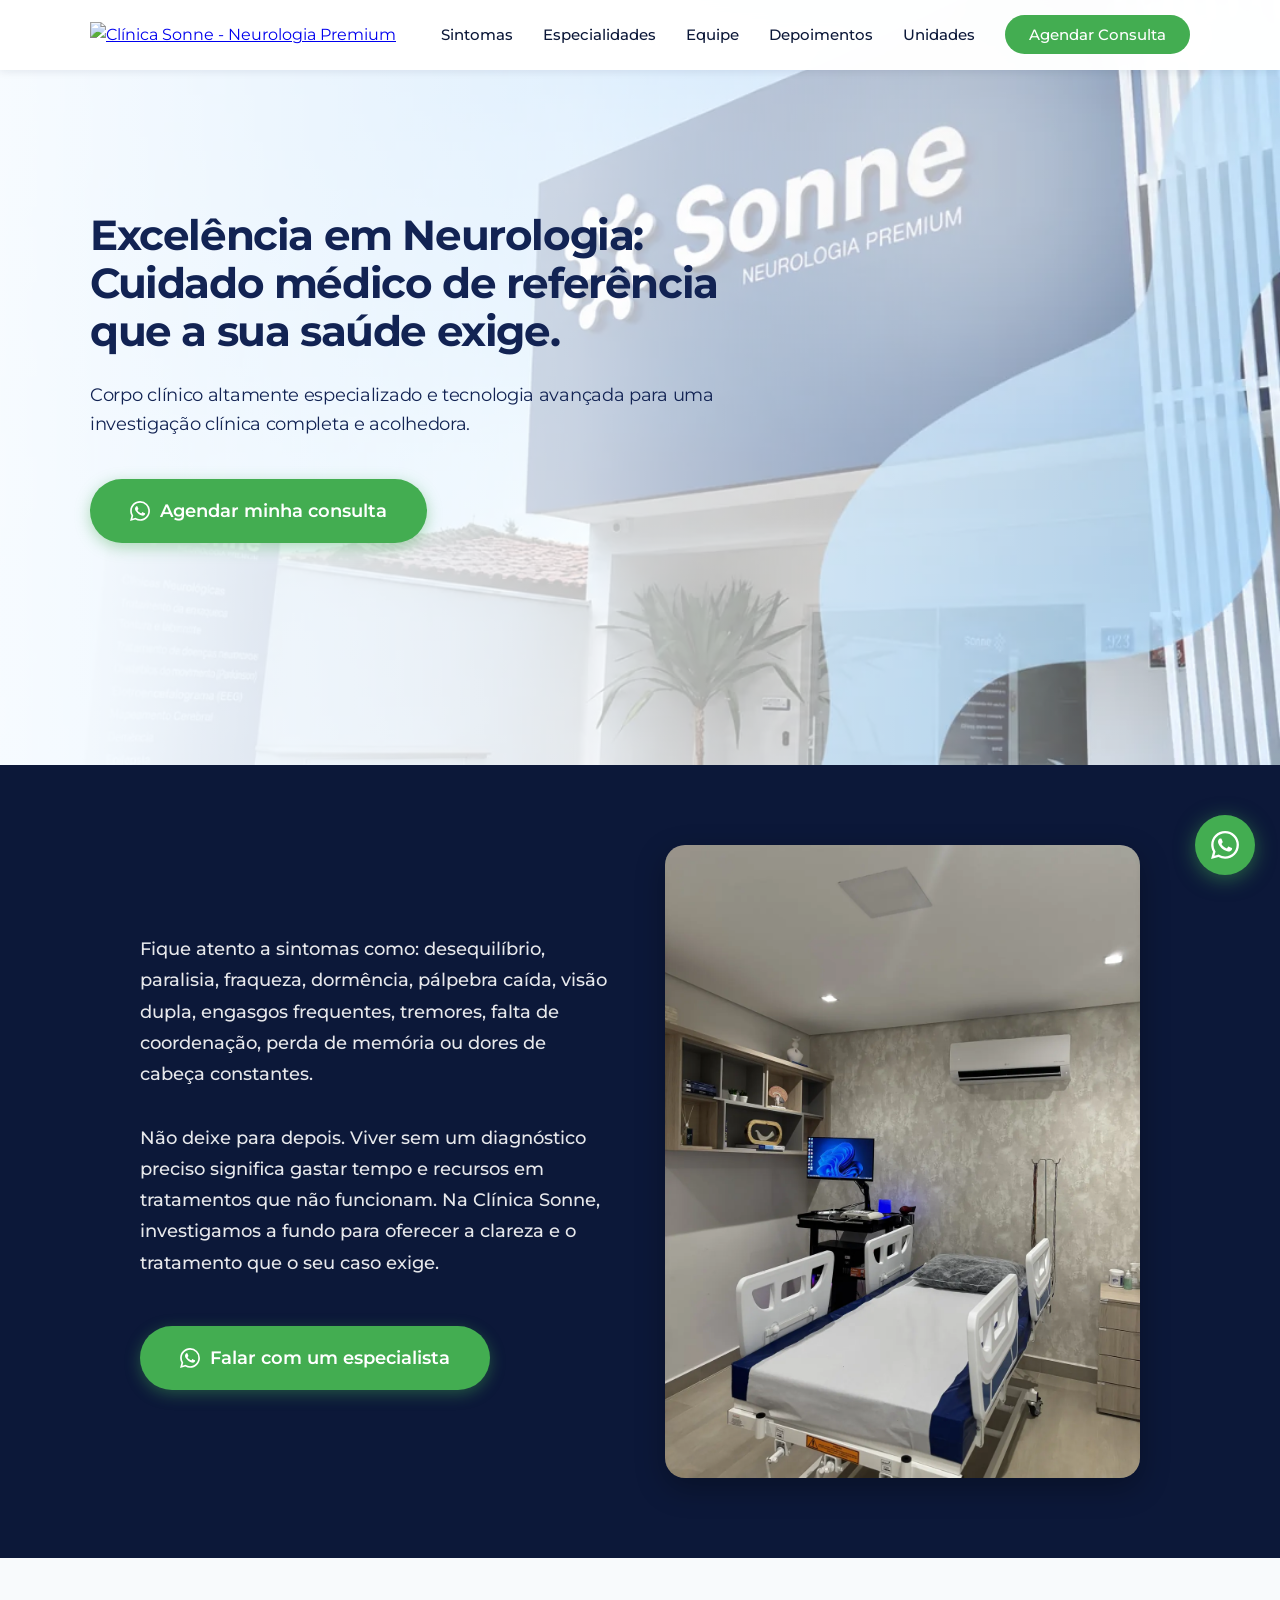
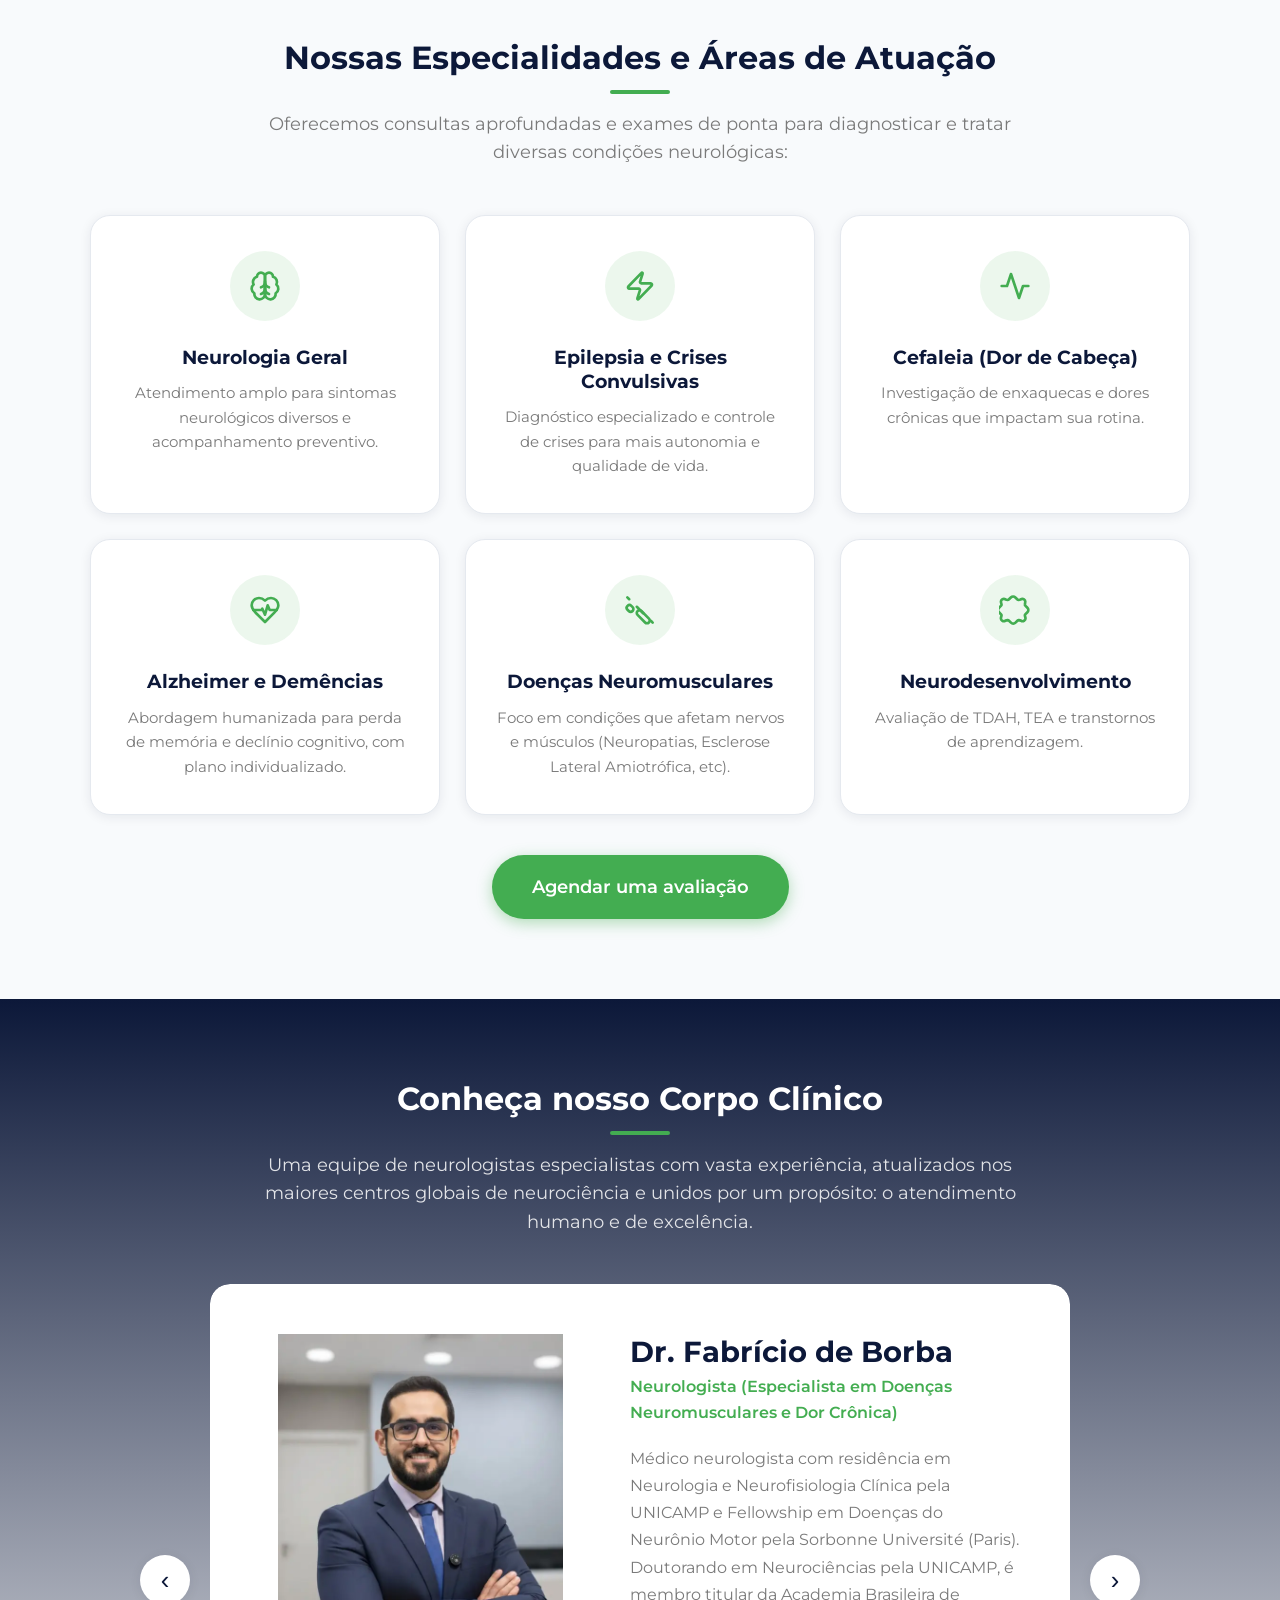
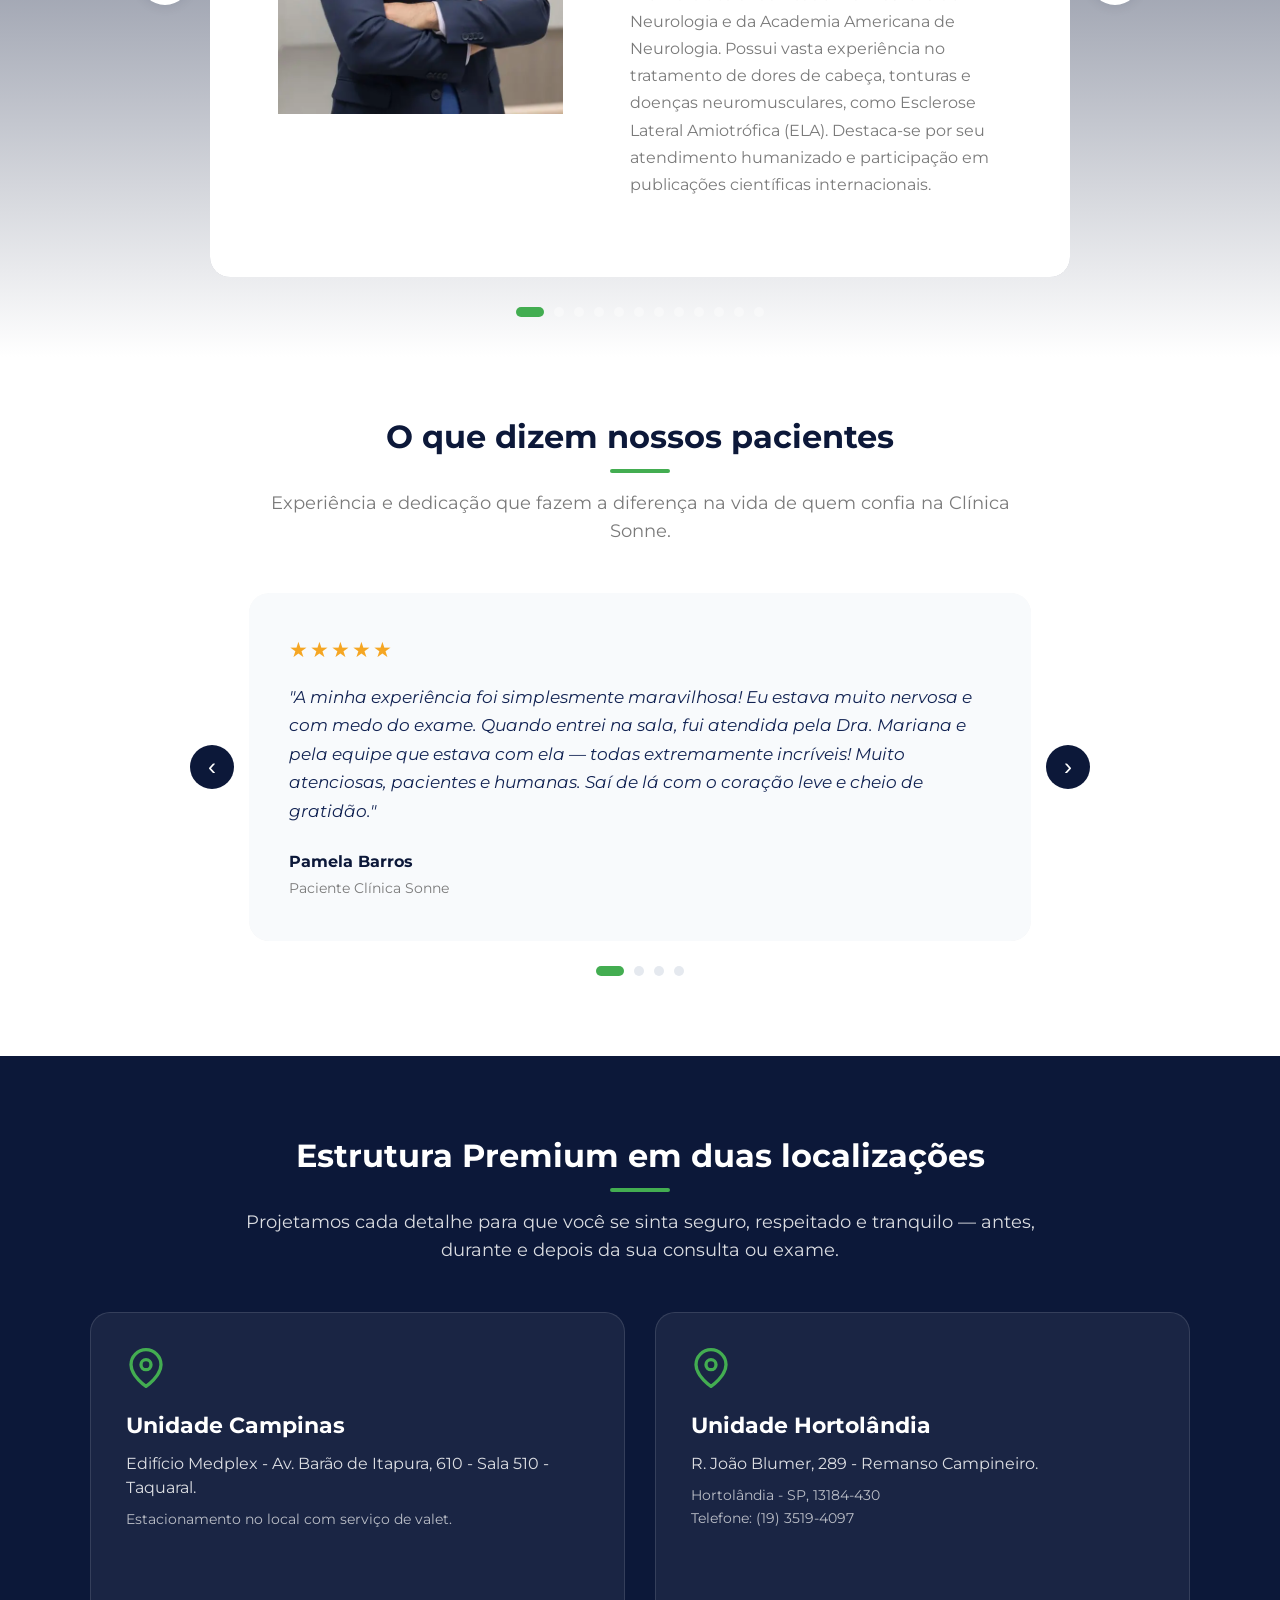
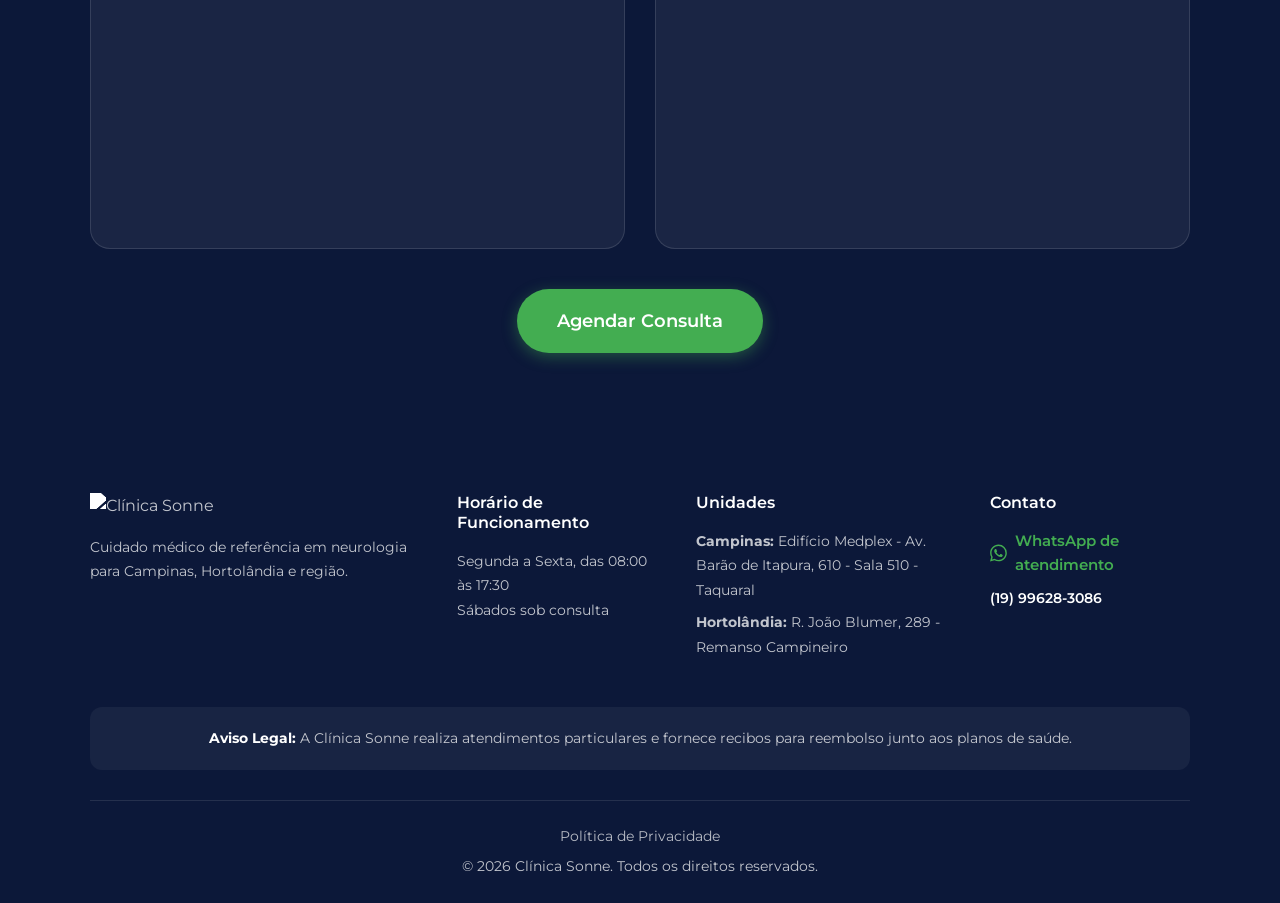
==== commit 6093f2f8: "Limpeza do projeto, otimizacao de imagens (WebP) e carregamento" ====
--- a/index.html
+++ b/index.html
@@ -1,6 +1,13 @@
 <!DOCTYPE html>
 <html lang="pt-BR">
 <head>
+    <!-- Google Tag Manager -->
+    <script>(function(w,d,s,l,i){w[l]=w[l]||[];w[l].push({'gtm.start':
+    new Date().getTime(),event:'gtm.js'});var f=d.getElementsByTagName(s)[0],
+    j=d.createElement(s),dl=l!='dataLayer'?'&l='+l:'';j.async=true;j.src=
+    'https://www.googletagmanager.com/gtm.js?id='+i+dl;f.parentNode.insertBefore(j,f);
+    })(window,document,'script','dataLayer','GTM-NR84NND4');</script>
+    <!-- End Google Tag Manager -->
     <meta charset="UTF-8">
     <meta name="viewport" content="width=device-width, initial-scale=1.0">
     <title>Clínica Sonne - Neurologia Geral em Campinas e Hortolândia</title>
@@ -9,8 +16,13 @@
     <link rel="preconnect" href="https://fonts.gstatic.com" crossorigin>
     <link href="https://fonts.googleapis.com/css2?family=Montserrat:wght@300;400;500;600;700;800&family=Roboto:wght@400;500;700&display=swap" rel="stylesheet">
     <link rel="stylesheet" href="styles.css">
+    <link rel="preload" as="image" href="Hero2.webp">
 </head>
 <body>
+    <!-- Google Tag Manager (noscript) -->
+    <noscript><iframe src="https://www.googletagmanager.com/ns.html?id=GTM-NR84NND4"
+    height="0" width="0" style="display:none;visibility:hidden"></iframe></noscript>
+    <!-- End Google Tag Manager (noscript) -->
     <header id="header">
         <div class="container header-container">
             <a href="#" class="logo">
@@ -26,7 +38,7 @@
                     <li><a href="#equipe">Equipe</a></li>
                     <li><a href="#depoimentos">Depoimentos</a></li>
                     <li><a href="#unidades">Unidades</a></li>
-                    <li><a href="https://wa.me/5519996283086?text=%5B%23GA%5D+Gostaria+de+agendar+uma+consulta" class="nav-cta" target="_blank">Agendar Consulta</a></li>
+                    <li><a href="https://wa.me/5519996283086?text=%5B%23GA%5D+Gostaria+de+agendar+uma+consulta" class="nav-cta" target="_blank" data-event="CLICK_WHATS">Agendar Consulta</a></li>
                 </ul>
             </nav>
         </div>
@@ -35,13 +47,13 @@
     <main>
         <!-- Hero Section -->
         <section id="hero" class="hero">
-            <div class="hero-bg" style="background-image: url('Hero2.png');"></div>
+            <div class="hero-bg" style="background-image: url('Hero2.webp');"></div>
             <div class="hero-overlay"></div>
             <div class="container hero-container">
                 <div class="hero-content">
                     <h1>Excelência em Neurologia:<br>Cuidado médico de referência que a sua saúde exige.</h1>
                     <h2>Corpo clínico altamente especializado e tecnologia avançada para uma investigação clínica completa e acolhedora.</h2>
-                    <a href="https://wa.me/5519996283086?text=%5B%23GA%5D+Gostaria+de+agendar+uma+consulta" class="btn btn-primary btn-lg" id="primeirobotao" target="_blank">
+                    <a href="https://wa.me/5519996283086?text=%5B%23GA%5D+Gostaria+de+agendar+uma+consulta" class="btn btn-primary btn-lg" id="primeirobotao" target="_blank" data-event="CLICK_WHATS">
                         <svg xmlns="http://www.w3.org/2000/svg" width="20" height="20" viewBox="0 0 24 24" fill="currentColor"><path d="M17.472 14.382c-.297-.149-1.758-.867-2.03-.967-.273-.099-.471-.148-.67.15-.197.297-.767.966-.94 1.164-.173.199-.347.223-.644.075-.297-.15-1.255-.463-2.39-1.475-.883-.788-1.48-1.761-1.653-2.059-.173-.297-.018-.458.13-.606.134-.133.298-.347.446-.52.149-.174.198-.298.298-.497.099-.198.05-.371-.025-.52-.075-.149-.669-1.612-.916-2.207-.242-.579-.487-.5-.669-.51-.173-.008-.371-.01-.57-.01-.198 0-.52.074-.792.372-.272.297-1.04 1.016-1.04 2.479 0 1.462 1.065 2.875 1.213 3.074.149.198 2.096 3.2 5.077 4.487.709.306 1.262.489 1.694.625.712.227 1.36.195 1.871.118.571-.085 1.758-.719 2.006-1.413.248-.694.248-1.289.173-1.413-.074-.124-.272-.198-.57-.347m-5.421 7.403h-.004a9.87 9.87 0 01-5.031-1.378l-.361-.214-3.741.982.998-3.648-.235-.374a9.86 9.86 0 01-1.51-5.26c.001-5.45 4.436-9.884 9.888-9.884 2.64 0 5.122 1.03 6.988 2.898a9.825 9.825 0 012.893 6.994c-.003 5.45-4.437 9.884-9.885 9.884m8.413-18.297A11.815 11.815 0 0012.05 0C5.495 0 .16 5.335.157 11.892c0 2.096.547 4.142 1.588 5.945L.057 24l6.305-1.654a11.882 11.882 0 005.683 1.448h.005c6.554 0 11.89-5.335 11.893-11.893a11.821 11.821 0 00-3.48-8.413z"/></svg>
                         Agendar minha consulta
                     </a>
@@ -57,14 +69,14 @@
                         <p class="sintomas-alert">Fique atento a sintomas como: desequilíbrio, paralisia, fraqueza, dormência, pálpebra caída, visão dupla, engasgos frequentes, tremores, falta de coordenação, perda de memória ou dores de cabeça constantes.</p>
                         <p class="sintomas-alert">Não deixe para depois. Viver sem um diagnóstico preciso significa gastar tempo e recursos em tratamentos que não funcionam. Na Clínica Sonne, investigamos a fundo para oferecer a clareza e o tratamento que o seu caso exige.</p>
                         <div class="sintomas-cta">
-                            <a href="https://wa.me/5519996283086?text=%5B%23GA%5D+Gostaria+de+agendar+uma+consulta" class="btn btn-primary btn-lg" target="_blank">
+                            <a href="https://wa.me/5519996283086?text=%5B%23GA%5D+Gostaria+de+agendar+uma+consulta" class="btn btn-primary btn-lg" target="_blank" data-event="CLICK_WHATS">
                                 <svg xmlns="http://www.w3.org/2000/svg" width="20" height="20" viewBox="0 0 24 24" fill="currentColor"><path d="M17.472 14.382c-.297-.149-1.758-.867-2.03-.967-.273-.099-.471-.148-.67.15-.197.297-.767.966-.94 1.164-.173.199-.347.223-.644.075-.297-.15-1.255-.463-2.39-1.475-.883-.788-1.48-1.761-1.653-2.059-.173-.297-.018-.458.13-.606.134-.133.298-.347.446-.52.149-.174.198-.298.298-.497.099-.198.05-.371-.025-.52-.075-.149-.669-1.612-.916-2.207-.242-.579-.487-.5-.669-.51-.173-.008-.371-.01-.57-.01-.198 0-.52.074-.792.372-.272.297-1.04 1.016-1.04 2.479 0 1.462 1.065 2.875 1.213 3.074.149.198 2.096 3.2 5.077 4.487.709.306 1.262.489 1.694.625.712.227 1.36.195 1.871.118.571-.085 1.758-.719 2.006-1.413.248-.694.248-1.289.173-1.413-.074-.124-.272-.198-.57-.347m-5.421 7.403h-.004a9.87 9.87 0 01-5.031-1.378l-.361-.214-3.741.982.998-3.648-.235-.374a9.86 9.86 0 01-1.51-5.26c.001-5.45 4.436-9.884 9.888-9.884 2.64 0 5.122 1.03 6.988 2.898a9.825 9.825 0 012.893 6.994c-.003 5.45-4.437 9.884-9.885 9.884m8.413-18.297A11.815 11.815 0 0012.05 0C5.495 0 .16 5.335.157 11.892c0 2.096.547 4.142 1.588 5.945L.057 24l6.305-1.654a11.882 11.882 0 005.683 1.448h.005c6.554 0 11.89-5.335 11.893-11.893a11.821 11.821 0 00-3.48-8.413z"/></svg>
                                 Falar com um especialista
                             </a>
                         </div>
                     </div>
                     <div class="sintomas-image">
-                        <img src="image00001.jpeg" alt="Médico Neurologista analisando exames do paciente">
+                        <img src="image00001.webp" alt="Médico Neurologista analisando exames do paciente" loading="lazy" width="1200" height="1600">
                     </div>
                 </div>
             </div>
@@ -122,7 +134,7 @@
                     </article>
                 </div>
                 <div class="center-cta">
-                    <a href="https://wa.me/5519996283086?text=%5B%23GA%5D+Gostaria+de+agendar+uma+consulta" class="btn btn-primary btn-lg" target="_blank">Agendar uma avaliação</a>
+                    <a href="https://wa.me/5519996283086?text=%5B%23GA%5D+Gostaria+de+agendar+uma+consulta" class="btn btn-primary btn-lg" target="_blank" data-event="CLICK_WHATS">Agendar uma avaliação</a>
                 </div>
             </div>
         </section>
@@ -140,42 +152,122 @@
                         <div class="equipe-track">
                             <div class="equipe-card">
                                 <div class="equipe-avatar">
-                                    <img src="https://clinicasonne.com.br/wp-content/uploads/2024/04/a74e05eb-pers_10000000e40jc000000028.png" alt="Dr. Fabrício Borba">
-                                </div>
-                                <div class="equipe-card-info">
-                                    <h3>Dr. Fabrício Borba</h3>
-                                    <p class="equipe-role">Neurologista e Neurofisiologista</p>
-                                    <p class="equipe-bio">Fundador da Clínica Sonne. Formado neurologista e neurofisiologista pela UNICAMP, com especialização em doenças neuromusculares, neurogenética e doutorado em Neurociências. Recebeu prêmios internacionais (EUA) e realizou fellowship na França estudando doenças do neurônio motor. Atua em neurologia geral, dores de cabeça, esclerose múltipla, doenças neuromusculares e neurogenética.</p>
+                                    <img src="Equipe/web/Fabricio.webp" alt="Dr. Fabrício de Borba" loading="lazy" width="600" height="600">
+                                </div>
+                                <div class="equipe-card-info">
+                                    <h3>Dr. Fabrício de Borba</h3>
+                                    <p class="equipe-role">Neurologista (Especialista em Doenças Neuromusculares e Dor Crônica)</p>
+                                    <p class="equipe-bio">Médico neurologista com residência em Neurologia e Neurofisiologia Clínica pela UNICAMP e Fellowship em Doenças do Neurônio Motor pela Sorbonne Université (Paris). Doutorando em Neurociências pela UNICAMP, é membro titular da Academia Brasileira de Neurologia e da Academia Americana de Neurologia. Possui vasta experiência no tratamento de dores de cabeça, tonturas e doenças neuromusculares, como Esclerose Lateral Amiotrófica (ELA). Destaca-se por seu atendimento humanizado e participação em publicações científicas internacionais.</p>
+                                </div>
+                            </div>
+                            <div class="equipe-card">
+                                <div class="equipe-avatar">
+                                    <img src="Equipe/web/Isabelle.webp" alt="Dra. Isabelle Salgado Castellano" loading="lazy" width="600" height="600">
+                                </div>
+                                <div class="equipe-card-info">
+                                    <h3>Dra. Isabelle Salgado Castellano</h3>
+                                    <p class="equipe-role">Neurologista Infantil</p>
+                                    <p class="equipe-bio">Especialista dedicada ao cuidado neurológico de crianças, com residência médica em Neurologia e Neurologia Infantil pela UNICAMP. É membro titular da Academia Brasileira de Neurologia. Possui ampla experiência no diagnóstico e acompanhamento de dores de cabeça na infância, TDAH, Transtorno do Espectro Autista (TEA), epilepsia e paralisia cerebral, aliando excelência clínica e publicações em revistas científicas internacionais.</p>
                                 </div>
                             </div>
                             <div class="equipe-card">
                                 <div class="equipe-avatar equipe-avatar-iniciais">
-                                    <span>DR</span>
-                                </div>
-                                <div class="equipe-card-info">
-                                    <h3>Dr. Ricardo</h3>
-                                    <p class="equipe-role">Neurologista</p>
-                                    <p class="equipe-bio">Médico e neurologista pela UNICAMP, onde realizou subespecialização em neurofisiologia clínica, eletroencefalograma e epilepsia. Atua na Clínica Sonne em neurologia geral, epilepsia, convulsões e eletroencefalograma.</p>
+                                    <span>MF</span>
+                                </div>
+                                <div class="equipe-card-info">
+                                    <h3>Dra. Mariana Falcão</h3>
+                                    <p class="equipe-role">Neurologista (Especialista em Cognição, Comportamento e Demências)</p>
+                                    <p class="equipe-bio">Neurologista com residência pela PUC Campinas, especialização em Neurologia do Comportamento e Demências pela UNIFESP e Fellowship em Distúrbios do Movimento pela USP de Ribeirão Preto. É focada no atendimento a adultos (a partir de 18 anos) com quadros de demência (como Alzheimer), TDAH, TEA, transtornos de humor, transtornos do movimento e do sono.</p>
+                                </div>
+                            </div>
+                            <div class="equipe-card">
+                                <div class="equipe-avatar">
+                                    <img src="Equipe/web/Daniel.webp" alt="Dr. Daniel Salvador" loading="lazy" width="600" height="600">
+                                </div>
+                                <div class="equipe-card-info">
+                                    <h3>Dr. Daniel Salvador</h3>
+                                    <p class="equipe-role">Neuropsicólogo</p>
+                                    <p class="equipe-bio">Psicólogo formado pela UNESP, com especialização em Neuropsicologia pelo Hospital Albert Einstein e Mestrado em Saúde Coletiva pela UNICAMP. Com mais de 10 mil horas de atendimento clínico e mais de 7 anos de experiência, realiza avaliações neuropsicológicas completas para pacientes de todas as idades, auxiliando no diagnóstico de TDAH, TEA, deficiência intelectual, altas habilidades e demências.</p>
+                                </div>
+                            </div>
+                            <div class="equipe-card">
+                                <div class="equipe-avatar">
+                                    <img src="Equipe/web/Camila.webp" alt="Dra. Camila Callegari Piccinin" loading="lazy" width="600" height="600">
+                                </div>
+                                <div class="equipe-card-info">
+                                    <h3>Dra. Camila Callegari Piccinin</h3>
+                                    <p class="equipe-role">Neurologista (Especialista em Distúrbios do Movimento)</p>
+                                    <p class="equipe-bio">Graduada e com residência médica em Neurologia pela UNICAMP, possui especialização em Distúrbios do Movimento nos Estados Unidos. É especialista na aplicação de toxina botulínica para doenças neurológicas (como espasticidade, bruxismo e enxaqueca) e no tratamento de Parkinson, tremores, cefaleia e AVC.</p>
+                                </div>
+                            </div>
+                            <div class="equipe-card">
+                                <div class="equipe-avatar">
+                                    <img src="Equipe/web/AnaLara.webp" alt="Dra. Ana Lara Pinheiro Marco" loading="lazy" width="600" height="600">
+                                </div>
+                                <div class="equipe-card-info">
+                                    <h3>Dra. Ana Lara Pinheiro Marco</h3>
+                                    <p class="equipe-role">Otoneurologista e Otorrinolaringologista</p>
+                                    <p class="equipe-bio">Médica formada pela PUC-PR, especialista nas áreas de nariz, ouvido e garganta. Sua grande área de atuação é a otoneurologia, com foco no diagnóstico e tratamento aprofundado de pacientes que sofrem com quadros de tonturas em geral e zumbido.</p>
+                                </div>
+                            </div>
+                            <div class="equipe-card">
+                                <div class="equipe-avatar">
+                                    <img src="Equipe/web/Aline.webp" alt="Dra. Aline De Fátima Dias" loading="lazy" width="600" height="600">
+                                </div>
+                                <div class="equipe-card-info">
+                                    <h3>Dra. Aline De Fátima Dias</h3>
+                                    <p class="equipe-role">Neurologista e Epileptologista</p>
+                                    <p class="equipe-bio">Médica formada pela UNICAMP, onde também concluiu sua residência em Neurologia e especialização em Epilepsia e Eletroencefalografia. Atual doutoranda em Neurociências pela UNICAMP e membro titular da Academia Brasileira de Neurologia. Atende adolescentes e adultos com cefaleia, AVC e demências, sendo sua principal especialidade o diagnóstico e tratamento da epilepsia.</p>
+                                </div>
+                            </div>
+                            <div class="equipe-card">
+                                <div class="equipe-avatar">
+                                    <img src="Equipe/web/Priscila.webp" alt="Dra. Priscila Gonçalves" loading="lazy" width="600" height="600">
+                                </div>
+                                <div class="equipe-card-info">
+                                    <h3>Dra. Priscila Gonçalves</h3>
+                                    <p class="equipe-role">Psicóloga Infantil e Neuropsicóloga</p>
+                                    <p class="equipe-bio">Psicóloga com especialização em Neuropsicologia aplicada à Neurologia Infantil (UNICAMP) e mestre em Ciências Médicas também pela UNICAMP. Possui formação em Terapia Cognitivo-Comportamental e ampla experiência em psicoterapia e avaliações psicológicas para crianças (a partir de 2 anos), adolescentes e adultos.</p>
+                                </div>
+                            </div>
+                            <div class="equipe-card">
+                                <div class="equipe-avatar">
+                                    <img src="Equipe/web/Barbara.webp" alt="Dra. Bárbara" loading="lazy" width="600" height="600">
+                                </div>
+                                <div class="equipe-card-info">
+                                    <h3>Dra. Bárbara</h3>
+                                    <p class="equipe-role">Psicóloga Infantil</p>
+                                    <p class="equipe-bio">Psicóloga focada no desenvolvimento infantil, atendendo crianças de 0 a 11 anos. Atua com intervenções baseadas na ciência do comportamento para auxiliar no desenvolvimento de habilidades socioemocionais e de comunicação. Também realiza orientação parental, auxiliando cuidadores no manejo de dificuldades comportamentais e emocionais das crianças.</p>
                                 </div>
                             </div>
                             <div class="equipe-card">
                                 <div class="equipe-avatar equipe-avatar-iniciais">
-                                    <span>DI</span>
-                                </div>
-                                <div class="equipe-card-info">
-                                    <h3>Dra. Isabelle</h3>
-                                    <p class="equipe-role">Neurologista Infantil</p>
-                                    <p class="equipe-bio">Médica e neurologista pela UNICAMP, onde realizou subespecialização em neurologia infantil. Atua na Clínica Sonne em neurologia infantil, incluindo distúrbios do desenvolvimento, transtorno do espectro autista, TDAH, epilepsia dentre outros.</p>
-                                </div>
-                            </div>
-                            <div class="equipe-card">
-                                <div class="equipe-avatar equipe-avatar-iniciais">
-                                    <span>DM</span>
-                                </div>
-                                <div class="equipe-card-info">
-                                    <h3>Dra. Mariana</h3>
-                                    <p class="equipe-role">Neurologista</p>
-                                    <p class="equipe-bio">Médica neurologista pela PUC, com especializações na USP e UNIFESP na área de neurologia cognitiva e transtornos do movimento. Atua em neurologia, Alzheimer, demências, TDAH dentre outros.</p>
+                                    <span>GE</span>
+                                </div>
+                                <div class="equipe-card-info">
+                                    <h3>Dra. Geovana</h3>
+                                    <p class="equipe-role">Psicóloga Clínica (Terapia Cognitivo-Comportamental)</p>
+                                    <p class="equipe-bio">Psicóloga clínica focada no cuidado ético e integral de pacientes adultos e idosos. Possui formação complementar em neurociências, psicopatologia e avaliação neuropsicológica (UNICAMP). Especialista em Terapia Cognitivo-Comportamental (TCC), atua na compreensão integrada dos aspectos emocionais, cognitivos e comportamentais para promoção de saúde mental.</p>
+                                </div>
+                            </div>
+                            <div class="equipe-card">
+                                <div class="equipe-avatar">
+                                    <img src="Equipe/web/Ueslei.webp" alt="Dr. Uéslei Andrade do Nascimento" loading="lazy" width="600" height="600">
+                                </div>
+                                <div class="equipe-card-info">
+                                    <h3>Dr. Uéslei Andrade do Nascimento</h3>
+                                    <p class="equipe-role">Neurologista e Neurofisiologista Clínico</p>
+                                    <p class="equipe-bio">Médico com formação e residência pelo Hospital de Clínicas da UNICAMP. Possui títulos de especialista pela Academia Brasileira de Neurologia e pela Sociedade Brasileira de Neurofisiologia Clínica. Realiza diagnósticos precisos em enxaqueca, tremores, AVC e possui ampla experiência em eletroneuromiografia para investigação de doenças neuromusculares.</p>
+                                </div>
+                            </div>
+                            <div class="equipe-card">
+                                <div class="equipe-avatar">
+                                    <img src="Equipe/web/Janini.webp" alt="Dra. Janini Dias" loading="lazy" width="600" height="600">
+                                </div>
+                                <div class="equipe-card-info">
+                                    <h3>Dra. Janini Dias</h3>
+                                    <p class="equipe-role">Fisioterapeuta (Reabilitação Neurológica, Neurofuncional e Vestibular)</p>
+                                    <p class="equipe-bio">Profissional com dupla formação (Educação Física pela UNICAMP e Fisioterapia pela Unimetrocamp), é especialista no cuidado integral de pacientes neurológicos. Além de sua atuação clínica na reabilitação neurofuncional e respiratória (para pacientes com Parkinson, AVC, etc.), compõe a prestigiada equipe de Neurogenética e Otorrinogeriatria da UNICAMP.</p>
                                 </div>
                             </div>
                         </div>
@@ -273,7 +365,7 @@
                     </div>
                 </div>
                 <div class="center-cta">
-                    <a href="https://wa.me/5519996283086?text=%5B%23GA%5D+Gostaria+de+agendar+uma+consulta" class="btn btn-primary btn-lg" target="_blank">Agendar Consulta</a>
+                    <a href="https://wa.me/5519996283086?text=%5B%23GA%5D+Gostaria+de+agendar+uma+consulta" class="btn btn-primary btn-lg" target="_blank" data-event="CLICK_WHATS">Agendar Consulta</a>
                 </div>
             </div>
         </section>
@@ -298,7 +390,7 @@
                 </div>
                 <div class="footer-col">
                     <h4>Contato</h4>
-                    <a href="https://wa.me/5519996283086?text=%5B%23GA%5D+Gostaria+de+agendar+uma+consulta" class="footer-whatsapp" target="_blank">
+                    <a href="https://wa.me/5519996283086?text=%5B%23GA%5D+Gostaria+de+agendar+uma+consulta" class="footer-whatsapp" target="_blank" data-event="CLICK_WHATS">
                         <svg xmlns="http://www.w3.org/2000/svg" width="20" height="20" viewBox="0 0 24 24" fill="currentColor"><path d="M17.472 14.382c-.297-.149-1.758-.867-2.03-.967-.273-.099-.471-.148-.67.15-.197.297-.767.966-.94 1.164-.173.199-.347.223-.644.075-.297-.15-1.255-.463-2.39-1.475-.883-.788-1.48-1.761-1.653-2.059-.173-.297-.018-.458.13-.606.134-.133.298-.347.446-.52.149-.174.198-.298.298-.497.099-.198.05-.371-.025-.52-.075-.149-.669-1.612-.916-2.207-.242-.579-.487-.5-.669-.51-.173-.008-.371-.01-.57-.01-.198 0-.52.074-.792.372-.272.297-1.04 1.016-1.04 2.479 0 1.462 1.065 2.875 1.213 3.074.149.198 2.096 3.2 5.077 4.487.709.306 1.262.489 1.694.625.712.227 1.36.195 1.871.118.571-.085 1.758-.719 2.006-1.413.248-.694.248-1.289.173-1.413-.074-.124-.272-.198-.57-.347m-5.421 7.403h-.004a9.87 9.87 0 01-5.031-1.378l-.361-.214-3.741.982.998-3.648-.235-.374a9.86 9.86 0 01-1.51-5.26c.001-5.45 4.436-9.884 9.888-9.884 2.64 0 5.122 1.03 6.988 2.898a9.825 9.825 0 012.893 6.994c-.003 5.45-4.437 9.884-9.885 9.884m8.413-18.297A11.815 11.815 0 0012.05 0C5.495 0 .16 5.335.157 11.892c0 2.096.547 4.142 1.588 5.945L.057 24l6.305-1.654a11.882 11.882 0 005.683 1.448h.005c6.554 0 11.89-5.335 11.893-11.893a11.821 11.821 0 00-3.48-8.413z"/></svg>
                         WhatsApp de atendimento
                     </a>
@@ -315,10 +407,10 @@
         </div>
     </footer>
 
-    <a href="https://wa.me/5519996283086?text=%5B%23GA%5D+Gostaria+de+agendar+uma+consulta" class="whatsapp-float" target="_blank" aria-label="WhatsApp">
+    <a href="https://wa.me/5519996283086?text=%5B%23GA%5D+Gostaria+de+agendar+uma+consulta" class="whatsapp-float" target="_blank" data-event="CLICK_WHATS" aria-label="WhatsApp">
         <svg xmlns="http://www.w3.org/2000/svg" width="28" height="28" viewBox="0 0 24 24" fill="currentColor"><path d="M17.472 14.382c-.297-.149-1.758-.867-2.03-.967-.273-.099-.471-.148-.67.15-.197.297-.767.966-.94 1.164-.173.199-.347.223-.644.075-.297-.15-1.255-.463-2.39-1.475-.883-.788-1.48-1.761-1.653-2.059-.173-.297-.018-.458.13-.606.134-.133.298-.347.446-.52.149-.174.198-.298.298-.497.099-.198.05-.371-.025-.52-.075-.149-.669-1.612-.916-2.207-.242-.579-.487-.5-.669-.51-.173-.008-.371-.01-.57-.01-.198 0-.52.074-.792.372-.272.297-1.04 1.016-1.04 2.479 0 1.462 1.065 2.875 1.213 3.074.149.198 2.096 3.2 5.077 4.487.709.306 1.262.489 1.694.625.712.227 1.36.195 1.871.118.571-.085 1.758-.719 2.006-1.413.248-.694.248-1.289.173-1.413-.074-.124-.272-.198-.57-.347m-5.421 7.403h-.004a9.87 9.87 0 01-5.031-1.378l-.361-.214-3.741.982.998-3.648-.235-.374a9.86 9.86 0 01-1.51-5.26c.001-5.45 4.436-9.884 9.888-9.884 2.64 0 5.122 1.03 6.988 2.898a9.825 9.825 0 012.893 6.994c-.003 5.45-4.437 9.884-9.885 9.884m8.413-18.297A11.815 11.815 0 0012.05 0C5.495 0 .16 5.335.157 11.892c0 2.096.547 4.142 1.588 5.945L.057 24l6.305-1.654a11.882 11.882 0 005.683 1.448h.005c6.554 0 11.89-5.335 11.893-11.893a11.821 11.821 0 00-3.48-8.413z"/></svg>
     </a>
 
-    <script src="script.js"></script>
+    <script src="script.js" defer></script>
 </body>
 </html>
--- a/styles.css
+++ b/styles.css
@@ -318,7 +318,7 @@
     left: 0;
     width: 100%;
     height: 100%;
-    background-size: 90% auto;
+    background-size: cover;
     background-position: right center;
     background-repeat: no-repeat;
     z-index: 0;
@@ -553,7 +553,7 @@
 .equipe-avatar {
     display: flex;
     justify-content: center;
-    align-items: flex-start;
+    align-items: center;
 }
 
 .equipe-avatar img {
